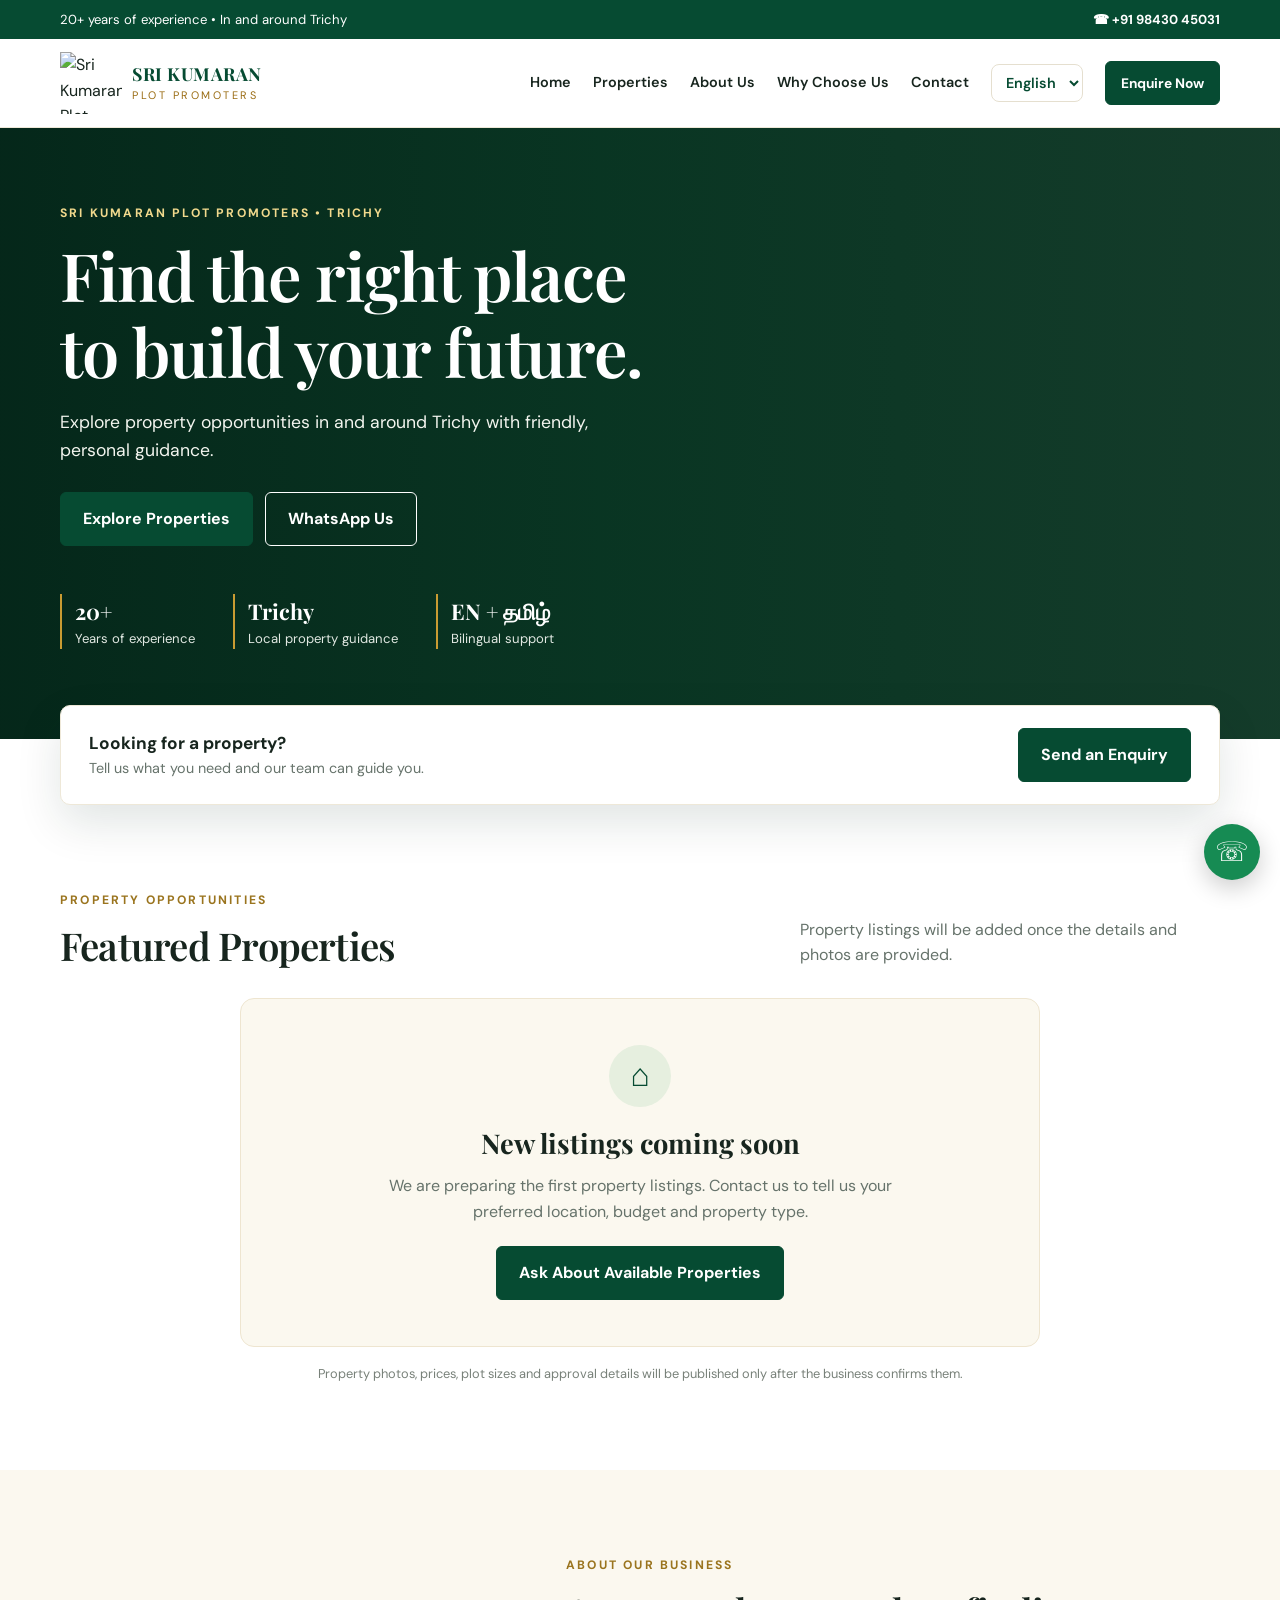
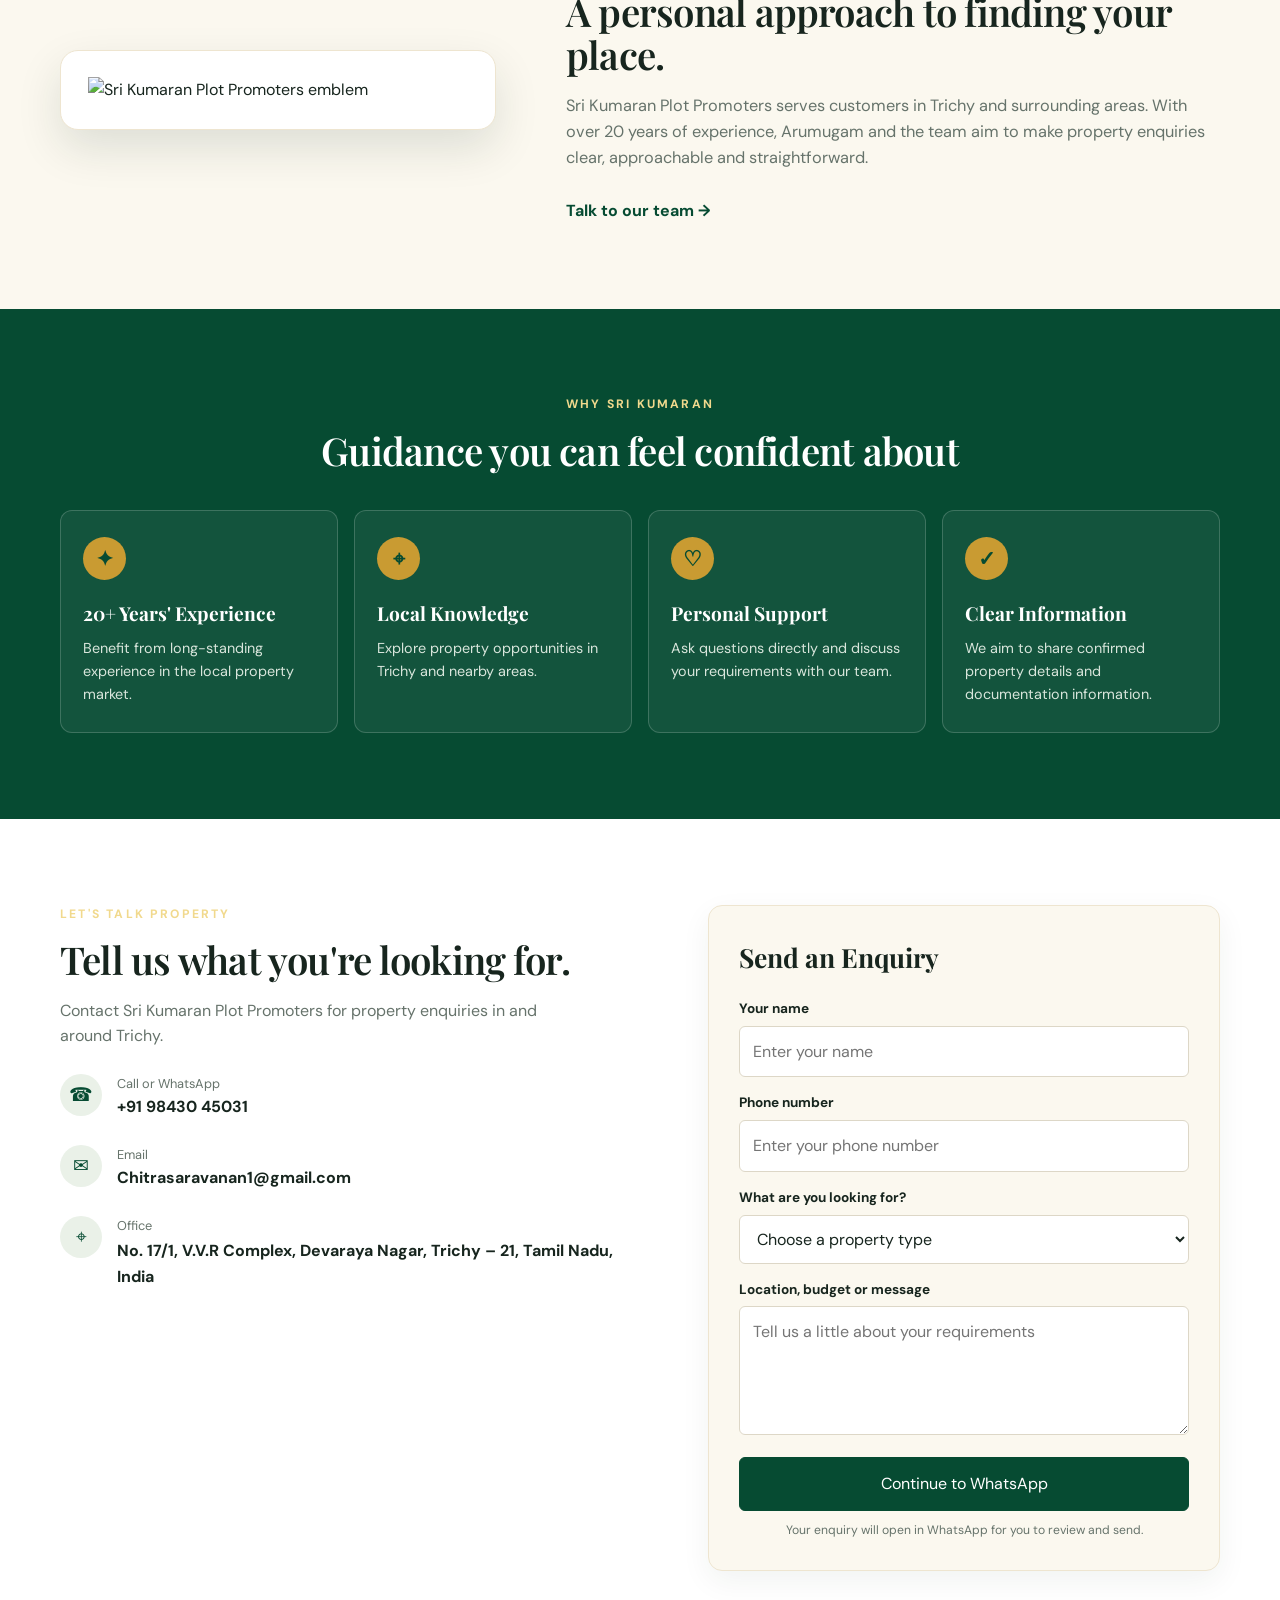
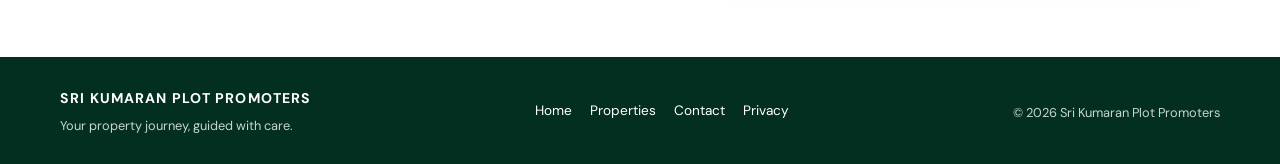
==== index.html @ d19f9d78 "Add files via upload" ====
<!doctype html>
<html lang="en">
<head>
  <meta charset="utf-8">
  <meta name="viewport" content="width=device-width, initial-scale=1">
  <meta name="theme-color" content="#064b32">
  <meta name="description" content="Sri Kumaran Plot Promoters — property and plot enquiries in and around Trichy, Tamil Nadu.">
  <title>Sri Kumaran Plot Promoters | Trichy</title>
  <link rel="stylesheet" href="styles.css">
</head>
<body>
  <div class="topbar">
    <div class="container topbar-inner">
      <span data-en="20+ years of experience • In and around Trichy" data-ta="20+ ஆண்டுகள் அனுபவம் • திருச்சி மற்றும் சுற்றுப்புறங்களில்">20+ years of experience • In and around Trichy</span>
      <a href="tel:+919843045031">☎ <span>+91 98430 45031</span></a>
    </div>
  </div>
  <header class="site-header">
    <div class="container nav-wrap">
      <a class="brand" href="#home" aria-label="Sri Kumaran Plot Promoters home">
        <img src="assets/logo.png" alt="Sri Kumaran Plot Promoters logo">
        <span class="brand-copy"><strong>SRI KUMARAN</strong><small data-en="PLOT PROMOTERS" data-ta="மனைப் பிரிவுகள்">PLOT PROMOTERS</small></span>
      </a>
      <button class="menu-toggle" aria-label="Open menu" aria-expanded="false">☰</button>
      <nav class="nav-links" aria-label="Main navigation">
        <a href="#home" data-en="Home" data-ta="முகப்பு">Home</a>
        <a href="#properties" data-en="Properties" data-ta="சொத்துகள்">Properties</a>
        <a href="#about" data-en="About Us" data-ta="எங்களைப் பற்றி">About Us</a>
        <a href="#why-us" data-en="Why Choose Us" data-ta="எங்களை ஏன் தேர்வு செய்ய வேண்டும்">Why Choose Us</a>
        <a href="#contact" data-en="Contact" data-ta="தொடர்பு">Contact</a>
        <label class="language-picker"><span class="sr-only">Language</span>
          <select id="languageSelect" aria-label="Choose language">
            <option value="en">English</option>
            <option value="ta">தமிழ்</option>
          </select>
        </label>
        <a class="btn btn-small" href="#contact" data-en="Enquire Now" data-ta="விசாரிக்க">Enquire Now</a>
      </nav>
    </div>
  </header>

  <main>
    <section class="hero" id="home">
      <div class="hero-overlay"></div>
      <div class="container hero-content">
        <p class="eyebrow" data-en="SRI KUMARAN PLOT PROMOTERS • TRICHY" data-ta="ஸ்ரீ குமரன் பிளாட் புரமோட்டர்ஸ் • திருச்சி">SRI KUMARAN PLOT PROMOTERS • TRICHY</p>
        <h1 data-en="Find the right place<br>to build your future." data-ta="உங்கள் எதிர்காலத்தை<br>உருவாக்க சரியான இடத்தைத் தேர்ந்தெடுங்கள்.">Find the right place<br>to build your future.</h1>
        <p class="hero-text" data-en="Explore property opportunities in and around Trichy with friendly, personal guidance." data-ta="திருச்சி மற்றும் சுற்றுப்புறங்களில் உள்ள சொத்து வாய்ப்புகளை அன்பான வழிகாட்டுதலுடன் அறிந்துகொள்ளுங்கள்.">Explore property opportunities in and around Trichy with friendly, personal guidance.</p>
        <div class="hero-actions">
          <a class="btn" href="#properties" data-en="Explore Properties" data-ta="சொத்துகளைப் பாருங்கள்">Explore Properties</a>
          <a class="btn btn-outline" href="https://wa.me/919843045031?text=Hello%20Sri%20Kumaran%20Plot%20Promoters%2C%20I%20would%20like%20to%20enquire%20about%20properties." target="_blank" rel="noopener" data-en="WhatsApp Us" data-ta="வாட்ஸ்அப்பில் தொடர்புகொள்ள">WhatsApp Us</a>
        </div>
        <div class="hero-proof">
          <div><strong>20+</strong><span data-en="Years of experience" data-ta="ஆண்டுகள் அனுபவம்">Years of experience</span></div>
          <div><strong>Trichy</strong><span data-en="Local property guidance" data-ta="உள்ளூர் சொத்து வழிகாட்டுதல்">Local property guidance</span></div>
          <div><strong>EN + தமிழ்</strong><span data-en="Bilingual support" data-ta="இருமொழி வசதி">Bilingual support</span></div>
        </div>
      </div>
    </section>

    <section class="search-strip" aria-label="Property enquiry">
      <div class="container search-box">
        <div><span class="field-label" data-en="Looking for a property?" data-ta="சொத்து தேடுகிறீர்களா?">Looking for a property?</span><span class="field-sub" data-en="Tell us what you need and our team can guide you." data-ta="உங்களுக்குத் தேவையான விவரங்களைச் சொல்லுங்கள்; வழிகாட்டுகிறோம்.">Tell us what you need and our team can guide you.</span></div>
        <a class="btn" href="#contact" data-en="Send an Enquiry" data-ta="விசாரணை அனுப்புங்கள்">Send an Enquiry</a>
      </div>
    </section>

    <section class="section" id="properties">
      <div class="container">
        <div class="section-heading">
          <div><p class="eyebrow green" data-en="PROPERTY OPPORTUNITIES" data-ta="சொத்து வாய்ப்புகள்">PROPERTY OPPORTUNITIES</p>
          <h2 data-en="Featured Properties" data-ta="முக்கிய சொத்துகள்">Featured Properties</h2></div>
          <p data-en="Property listings will be added once the details and photos are provided." data-ta="சொத்து விவரங்கள் மற்றும் புகைப்படங்கள் கிடைத்ததும் பட்டியல்கள் சேர்க்கப்படும்.">Property listings will be added once the details and photos are provided.</p>
        </div>
        <div class="empty-listing">
          <div class="empty-icon">⌂</div>
          <h3 data-en="New listings coming soon" data-ta="புதிய சொத்து விவரங்கள் விரைவில்">New listings coming soon</h3>
          <p data-en="We are preparing the first property listings. Contact us to tell us your preferred location, budget and property type." data-ta="முதல் சொத்து பட்டியல்கள் தயாராகின்றன. விரும்பும் இடம், பட்ஜெட் மற்றும் சொத்து வகையைத் தெரிவிக்க எங்களைத் தொடர்புகொள்ளுங்கள்.">We are preparing the first property listings. Contact us to tell us your preferred location, budget and property type.</p>
          <a class="btn" href="https://wa.me/919843045031?text=Hello%2C%20I%20would%20like%20to%20know%20about%20available%20properties%20in%20and%20around%20Trichy." target="_blank" rel="noopener" data-en="Ask About Available Properties" data-ta="கிடைக்கும் சொத்துகள் பற்றி கேளுங்கள்">Ask About Available Properties</a>
        </div>
        <p class="note" data-en="Property photos, prices, plot sizes and approval details will be published only after the business confirms them." data-ta="சொத்து புகைப்படங்கள், விலைகள், மனை அளவுகள் மற்றும் அங்கீகார விவரங்கள் உறுதிப்படுத்தப்பட்ட பிறகே வெளியிடப்படும்.">Property photos, prices, plot sizes and approval details will be published only after the business confirms them.</p>
      </div>
    </section>

    <section class="about-section section" id="about">
      <div class="container about-grid">
        <div class="about-logo"><img src="assets/logo.png" alt="Sri Kumaran Plot Promoters emblem"></div>
        <div class="about-copy">
          <p class="eyebrow green" data-en="ABOUT OUR BUSINESS" data-ta="எங்கள் நிறுவனம் பற்றி">ABOUT OUR BUSINESS</p>
          <h2 data-en="A personal approach to finding your place." data-ta="உங்களுக்கான இடத்தைத் தேர்ந்தெடுக்க தனிப்பட்ட வழிகாட்டுதல்.">A personal approach to finding your place.</h2>
          <p data-en="Sri Kumaran Plot Promoters serves customers in Trichy and surrounding areas. With over 20 years of experience, Arumugam and the team aim to make property enquiries clear, approachable and straightforward." data-ta="ஸ்ரீ குமரன் பிளாட் புரமோட்டர்ஸ் திருச்சி மற்றும் சுற்றுப்புறப் பகுதிகளில் வாடிக்கையாளர்களுக்கு சேவை செய்கிறது. 20 ஆண்டுகளுக்கும் மேலான அனுபவத்துடன், அருமுகம் மற்றும் குழுவினர் சொத்து விசாரணைகளை தெளிவாகவும் எளிமையாகவும் மேற்கொள்ள உதவுகின்றனர்.">Sri Kumaran Plot Promoters serves customers in Trichy and surrounding areas. With over 20 years of experience, Arumugam and the team aim to make property enquiries clear, approachable and straightforward.</p>
          <a class="text-link" href="#contact" data-en="Talk to our team →" data-ta="எங்கள் குழுவுடன் பேசுங்கள் →">Talk to our team →</a>
        </div>
      </div>
    </section>

    <section class="section why-section" id="why-us">
      <div class="container">
        <div class="section-heading centered"><div><p class="eyebrow" data-en="WHY SRI KUMARAN" data-ta="ஏன் ஸ்ரீ குமரன்">WHY SRI KUMARAN</p><h2 data-en="Guidance you can feel confident about" data-ta="நம்பிக்கையுடன் முடிவெடுக்க வழிகாட்டுதல்">Guidance you can feel confident about</h2></div></div>
        <div class="feature-grid">
          <article class="feature-card"><span class="feature-icon">✦</span><h3 data-en="20+ Years' Experience" data-ta="20+ ஆண்டுகள் அனுபவம்">20+ Years' Experience</h3><p data-en="Benefit from long-standing experience in the local property market." data-ta="உள்ளூர் சொத்து சந்தையில் நீண்டகால அனுபவத்தின் பயனைப் பெறுங்கள்.">Benefit from long-standing experience in the local property market.</p></article>
          <article class="feature-card"><span class="feature-icon">⌖</span><h3 data-en="Local Knowledge" data-ta="உள்ளூர் அறிவு">Local Knowledge</h3><p data-en="Explore property opportunities in Trichy and nearby areas." data-ta="திருச்சி மற்றும் அருகிலுள்ள பகுதிகளில் சொத்து வாய்ப்புகளை அறியுங்கள்.">Explore property opportunities in Trichy and nearby areas.</p></article>
          <article class="feature-card"><span class="feature-icon">♡</span><h3 data-en="Personal Support" data-ta="தனிப்பட்ட உதவி">Personal Support</h3><p data-en="Ask questions directly and discuss your requirements with our team." data-ta="உங்கள் தேவைகளை எங்கள் குழுவுடன் நேரடியாகப் பகிர்ந்து கொள்ளுங்கள்.">Ask questions directly and discuss your requirements with our team.</p></article>
          <article class="feature-card"><span class="feature-icon">✓</span><h3 data-en="Clear Information" data-ta="தெளிவான தகவல்கள்">Clear Information</h3><p data-en="We aim to share confirmed property details and documentation information." data-ta="உறுதிப்படுத்தப்பட்ட சொத்து மற்றும் ஆவண விவரங்களை வழங்குவதே எங்கள் நோக்கம்.">We aim to share confirmed property details and documentation information.</p></article>
        </div>
      </div>
    </section>

    <section class="contact-section section" id="contact">
      <div class="container contact-grid">
        <div>
          <p class="eyebrow" data-en="LET'S TALK PROPERTY" data-ta="சொத்து பற்றி பேசுவோம்">LET'S TALK PROPERTY</p>
          <h2 data-en="Tell us what you're looking for." data-ta="உங்களுக்கு என்ன தேவை என்பதைச் சொல்லுங்கள்.">Tell us what you're looking for.</h2>
          <p data-en="Contact Sri Kumaran Plot Promoters for property enquiries in and around Trichy." data-ta="திருச்சி மற்றும் சுற்றுப்புறங்களில் சொத்து விவரங்களுக்கு ஸ்ரீ குமரன் பிளாட் புரமோட்டர்ஸைத் தொடர்புகொள்ளுங்கள்.">Contact Sri Kumaran Plot Promoters for property enquiries in and around Trichy.</p>
          <div class="contact-detail"><span>☎</span><div><small data-en="Call or WhatsApp" data-ta="அழைக்கவும் அல்லது வாட்ஸ்அப் செய்யவும்">Call or WhatsApp</small><a href="tel:+919843045031">+91 98430 45031</a></div></div>
          <div class="contact-detail"><span>✉</span><div><small data-en="Email" data-ta="மின்னஞ்சல்">Email</small><a href="mailto:Chitrasaravanan1@gmail.com">Chitrasaravanan1@gmail.com</a></div></div>
          <div class="contact-detail"><span>⌖</span><div><small data-en="Office" data-ta="அலுவலகம்">Office</small><p>No. 17/1, V.V.R Complex, Devaraya Nagar, Trichy – 21, Tamil Nadu, India</p></div></div>
        </div>
        <form class="enquiry-form" id="enquiryForm">
          <h3 data-en="Send an Enquiry" data-ta="விசாரணை அனுப்புங்கள்">Send an Enquiry</h3>
          <label><span data-en="Your name" data-ta="உங்கள் பெயர்">Your name</span><input name="name" required autocomplete="name" placeholder="Enter your name"></label>
          <label><span data-en="Phone number" data-ta="தொலைபேசி எண்">Phone number</span><input name="phone" required autocomplete="tel" inputmode="tel" placeholder="Enter your phone number"></label>
          <label><span data-en="What are you looking for?" data-ta="எந்த வகை சொத்து தேவை?">What are you looking for?</span><select name="propertyType" required><option value="" data-en="Choose a property type" data-ta="சொத்து வகையைத் தேர்ந்தெடுக்கவும்">Choose a property type</option><option>Residential plot / வீட்டு மனை</option><option>House or villa / வீடு</option><option>Apartment / அடுக்குமாடி குடியிருப்பு</option><option>Agricultural land / விவசாய நிலம்</option><option>Commercial property / வணிகச் சொத்து</option><option>Other / மற்றவை</option></select></label>
          <label><span data-en="Location, budget or message" data-ta="இடம், பட்ஜெட் அல்லது செய்தி">Location, budget or message</span><textarea name="message" rows="4" placeholder="Tell us a little about your requirements"></textarea></label>
          <button class="btn form-submit" type="submit" data-en="Continue to WhatsApp" data-ta="வாட்ஸ்அப்பில் தொடரவும்">Continue to WhatsApp</button>
          <p class="form-note" data-en="Your enquiry will open in WhatsApp for you to review and send." data-ta="உங்கள் விசாரணை வாட்ஸ்அப்பில் திறக்கும்; சரிபார்த்து அனுப்பலாம்.">Your enquiry will open in WhatsApp for you to review and send.</p>
        </form>
      </div>
    </section>
  </main>

  <footer class="site-footer">
    <div class="container footer-inner">
      <div><strong>SRI KUMARAN PLOT PROMOTERS</strong><p data-en="Your property journey, guided with care." data-ta="அக்கறையுடன் உங்கள் சொத்து பயணத்திற்கு வழிகாட்டுகிறோம்.">Your property journey, guided with care.</p></div>
      <div class="footer-links"><a href="#home" data-en="Home" data-ta="முகப்பு">Home</a><a href="#properties" data-en="Properties" data-ta="சொத்துகள்">Properties</a><a href="#contact" data-en="Contact" data-ta="தொடர்பு">Contact</a><a href="privacy.html" data-en="Privacy" data-ta="தனியுரிமை">Privacy</a></div>
      <small>© <span id="year"></span> Sri Kumaran Plot Promoters</small>
    </div>
  </footer>
  <a class="floating-whatsapp" href="https://wa.me/919843045031" target="_blank" rel="noopener" aria-label="Chat with Sri Kumaran Plot Promoters on WhatsApp">☏</a>
  <script src="script.js"></script>
</body>
</html>
---- styles.css ----
@import url('https://fonts.googleapis.com/css2?family=DM+Sans:wght@400;500;600;700&family=Playfair+Display:wght@500;600;700&display=swap');
:root{--green:#064b32;--green2:#0b6343;--gold:#c99b32;--gold-light:#f1d98d;--cream:#fbf8ef;--ink:#17251e;--muted:#66736b;--white:#fff;--shadow:0 18px 45px rgba(9,45,30,.12)}
*{box-sizing:border-box}html{scroll-behavior:smooth;scroll-padding-top:90px}body{margin:0;font-family:'DM Sans',Arial,sans-serif;color:var(--ink);background:#fff;line-height:1.6}a{color:inherit;text-decoration:none}.container{width:min(1160px,calc(100% - 40px));margin-inline:auto}.topbar{background:var(--green);color:#fff;font-size:.82rem}.topbar-inner{display:flex;justify-content:space-between;gap:16px;padding:9px 0}.topbar a{font-weight:700}.site-header{position:sticky;top:0;z-index:10;background:rgba(255,255,255,.97);border-bottom:1px solid #eee8d8;backdrop-filter:blur(12px)}.nav-wrap{display:flex;align-items:center;justify-content:space-between;gap:22px;min-height:88px}.brand{display:flex;align-items:center;gap:10px;min-width:230px}.brand img{width:62px;height:62px;object-fit:contain}.brand-copy{display:flex;flex-direction:column;line-height:1.1}.brand-copy strong{font-family:'Playfair Display',serif;font-size:1.12rem;letter-spacing:.03em;color:var(--green)}.brand-copy small{font-size:.68rem;letter-spacing:.23em;color:#9a6c13;margin-top:6px}.nav-links{display:flex;align-items:center;gap:22px;font-size:.9rem;font-weight:600}.nav-links>a:not(.btn):hover,.footer-links a:hover{color:var(--gold)}.language-picker select{border:1px solid #e5dfcf;background:#fff;padding:8px 10px;border-radius:8px;color:var(--green);font:inherit}.btn{display:inline-flex;align-items:center;justify-content:center;background:var(--green);color:#fff!important;border:1px solid var(--green);padding:13px 22px;border-radius:6px;font-weight:700;transition:.2s;cursor:pointer}.btn:hover{background:var(--green2);transform:translateY(-1px)}.btn-small{padding:10px 15px;font-size:.86rem}.btn-outline{background:transparent;border-color:#fff;color:#fff!important}.btn-outline:hover{background:#fff;color:var(--green)!important}.menu-toggle{display:none;border:0;background:none;font-size:1.7rem;color:var(--green)}.hero{position:relative;isolation:isolate;min-height:590px;display:flex;align-items:center;color:#fff;background:#183e2d url('https://images.unsplash.com/photo-1500382017468-9049fed747ef?auto=format&fit=crop&w=2000&q=85') center/cover no-repeat}.hero-overlay{position:absolute;inset:0;z-index:-1;background:linear-gradient(90deg,rgba(3,37,24,.91) 0%,rgba(4,50,31,.75) 47%,rgba(4,50,31,.18) 100%)}.hero-content{padding:76px 0 90px}.eyebrow{font-size:.76rem;letter-spacing:.18em;font-weight:700;color:var(--gold-light);margin:0 0 14px}.eyebrow.green{color:#9a741e}.hero h1,.section h2{font-family:'Playfair Display',Georgia,serif;font-weight:600;line-height:1.13;letter-spacing:-.02em}.hero h1{font-size:clamp(2.6rem,5.2vw,4.7rem);max-width:700px;margin:0 0 20px}.hero-text{font-size:1.1rem;max-width:590px;color:#f3f5ef}.hero-actions{display:flex;gap:12px;flex-wrap:wrap;margin-top:28px}.hero-proof{display:flex;gap:38px;margin-top:48px;flex-wrap:wrap}.hero-proof div{display:flex;flex-direction:column;border-left:2px solid var(--gold);padding-left:13px}.hero-proof strong{font-family:'Playfair Display',serif;font-size:1.35rem}.hero-proof span{font-size:.82rem;color:#e2e9e3}.search-strip{position:relative;margin-top:-34px;z-index:2}.search-box{display:flex;align-items:center;justify-content:space-between;gap:20px;background:#fff;border-radius:10px;padding:22px 28px;box-shadow:var(--shadow);border:1px solid #eee8d8}.field-label,.field-sub{display:block}.field-label{font-weight:700;font-size:1.08rem}.field-sub{color:var(--muted);font-size:.9rem}.section{padding:86px 0}.section-heading{display:flex;justify-content:space-between;align-items:end;gap:28px;margin-bottom:30px}.section-heading h2,.section h2{font-size:clamp(2rem,3vw,3rem);margin:0}.section-heading>p{max-width:420px;color:var(--muted);margin:0}.empty-listing{background:var(--cream);border:1px solid #eee5d0;border-radius:14px;padding:46px 24px;text-align:center;max-width:800px;margin:0 auto}.empty-icon{display:grid;place-items:center;margin:0 auto 15px;width:62px;height:62px;border-radius:50%;background:#e6efdf;color:var(--green);font-size:2rem}.empty-listing h3{font-family:'Playfair Display',serif;font-size:1.7rem;margin:0 0 8px}.empty-listing p{max-width:570px;color:var(--muted);margin:0 auto 22px}.note{font-size:.8rem;color:#788179;text-align:center;margin:17px 0 0}.about-section{background:var(--cream)}.about-grid{display:grid;grid-template-columns:.8fr 1.2fr;align-items:center;gap:70px}.about-logo{display:grid;place-items:center;background:#fff;border:1px solid #eee5d0;border-radius:18px;padding:26px;box-shadow:var(--shadow)}.about-logo img{width:min(100%,380px);height:auto;object-fit:contain}.about-copy p:not(.eyebrow){color:var(--muted);font-size:1.02rem}.text-link{display:inline-block;color:var(--green);font-weight:700;margin-top:10px}.why-section{background:var(--green);color:#fff}.centered{justify-content:center;text-align:center}.centered .eyebrow{color:var(--gold-light)}.feature-grid{display:grid;grid-template-columns:repeat(4,1fr);gap:16px;margin-top:38px}.feature-card{border:1px solid rgba(255,255,255,.18);background:rgba(255,255,255,.055);border-radius:12px;padding:26px 22px}.feature-icon{display:grid;place-items:center;width:43px;height:43px;border-radius:50%;background:var(--gold);color:var(--green);font-size:1.3rem;font-weight:700}.feature-card h3{font-family:'Playfair Display',serif;font-size:1.2rem;margin:18px 0 8px}.feature-card p{font-size:.9rem;color:#d9e6dc;margin:0}.contact-section{background:#fff}.contact-grid{display:grid;grid-template-columns:1fr .9fr;gap:80px;align-items:start}.contact-grid>div>p:not(.eyebrow){color:var(--muted);max-width:520px}.contact-detail{display:flex;gap:15px;margin-top:25px;align-items:flex-start}.contact-detail>span{display:grid;place-items:center;width:42px;height:42px;border-radius:50%;background:#eaf1e8;color:var(--green);font-size:1.2rem;flex-shrink:0}.contact-detail small{display:block;color:var(--muted);font-size:.8rem}.contact-detail a,.contact-detail p{font-weight:700;margin:2px 0 0;overflow-wrap:anywhere}.enquiry-form{background:var(--cream);padding:30px;border:1px solid #eee5d0;border-radius:14px;box-shadow:0 10px 30px rgba(9,45,30,.06)}.enquiry-form h3{font-family:'Playfair Display',serif;font-size:1.65rem;margin:0 0 20px}.enquiry-form label{display:block;margin:0 0 15px}.enquiry-form label span{display:block;font-size:.85rem;font-weight:700;margin-bottom:6px}.enquiry-form input,.enquiry-form select,.enquiry-form textarea{width:100%;font:inherit;padding:12px 13px;border:1px solid #ddd7c7;border-radius:6px;background:#fff;color:var(--ink)}.enquiry-form input:focus,.enquiry-form select:focus,.enquiry-form textarea:focus{outline:2px solid #b4cdbb;border-color:var(--green)}.enquiry-form textarea{resize:vertical}.form-submit{width:100%;font:inherit}.form-note{font-size:.76rem;color:var(--muted);margin:10px 0 0;text-align:center}.site-footer{background:#032f20;color:#fff;padding:28px 0}.footer-inner{display:flex;justify-content:space-between;align-items:center;gap:22px;flex-wrap:wrap}.footer-inner strong{font-size:.88rem;letter-spacing:.08em}.footer-inner p,.footer-inner small{color:#c7d7cd;font-size:.8rem;margin:5px 0 0}.footer-links{display:flex;gap:18px;font-size:.85rem}.floating-whatsapp{position:fixed;right:20px;bottom:20px;width:56px;height:56px;border-radius:50%;display:grid;place-items:center;background:#168b53;color:#fff;font-size:1.7rem;box-shadow:0 8px 24px #0003;z-index:8}.sr-only{position:absolute;width:1px;height:1px;padding:0;margin:-1px;overflow:hidden;clip:rect(0,0,0,0);white-space:nowrap;border:0}
@media(max-width:1000px){.nav-links{gap:12px}.brand{min-width:190px}.brand img{width:54px;height:54px}.brand-copy strong{font-size:.98rem}.feature-grid{grid-template-columns:repeat(2,1fr)}.contact-grid{gap:40px}}
@media(max-width:780px){.topbar-inner{font-size:.75rem}.nav-wrap{min-height:74px}.menu-toggle{display:block}.nav-links{display:none;position:absolute;top:100%;left:0;right:0;background:#fff;padding:18px 22px 24px;border-bottom:1px solid #eee8d8;box-shadow:var(--shadow);flex-direction:column;align-items:stretch;gap:16px}.nav-links.open{display:flex}.nav-links .btn{text-align:center}.language-picker select{width:100%}.brand img{width:49px;height:49px}.hero{min-height:600px;background-position:58% center}.hero-content{padding:68px 0 82px}.hero-overlay{background:linear-gradient(90deg,rgba(3,37,24,.92),rgba(4,50,31,.68))}.hero-proof{gap:20px}.search-box{align-items:flex-start;flex-direction:column;padding:22px}.section{padding:64px 0}.section-heading{align-items:flex-start;flex-direction:column;gap:12px}.about-grid,.contact-grid{grid-template-columns:1fr;gap:34px}.about-logo img{max-width:260px}.feature-grid{gap:12px}.feature-card{padding:20px 16px}.footer-inner{align-items:flex-start;flex-direction:column}.footer-links{flex-wrap:wrap}}
@media(max-width:480px){.container{width:min(100% - 28px,1160px)}.topbar-inner{align-items:flex-start;flex-direction:column;gap:2px}.brand-copy strong{font-size:.88rem}.brand-copy small{font-size:.57rem}.hero h1{font-size:2.55rem}.hero-text{font-size:1rem}.hero-actions .btn{width:100%}.hero-proof{display:grid;grid-template-columns:1fr 1fr;gap:16px}.hero-proof div:last-child{grid-column:1/-1}.feature-grid{grid-template-columns:1fr}.enquiry-form{padding:22px 18px}.footer-links{gap:12px}}
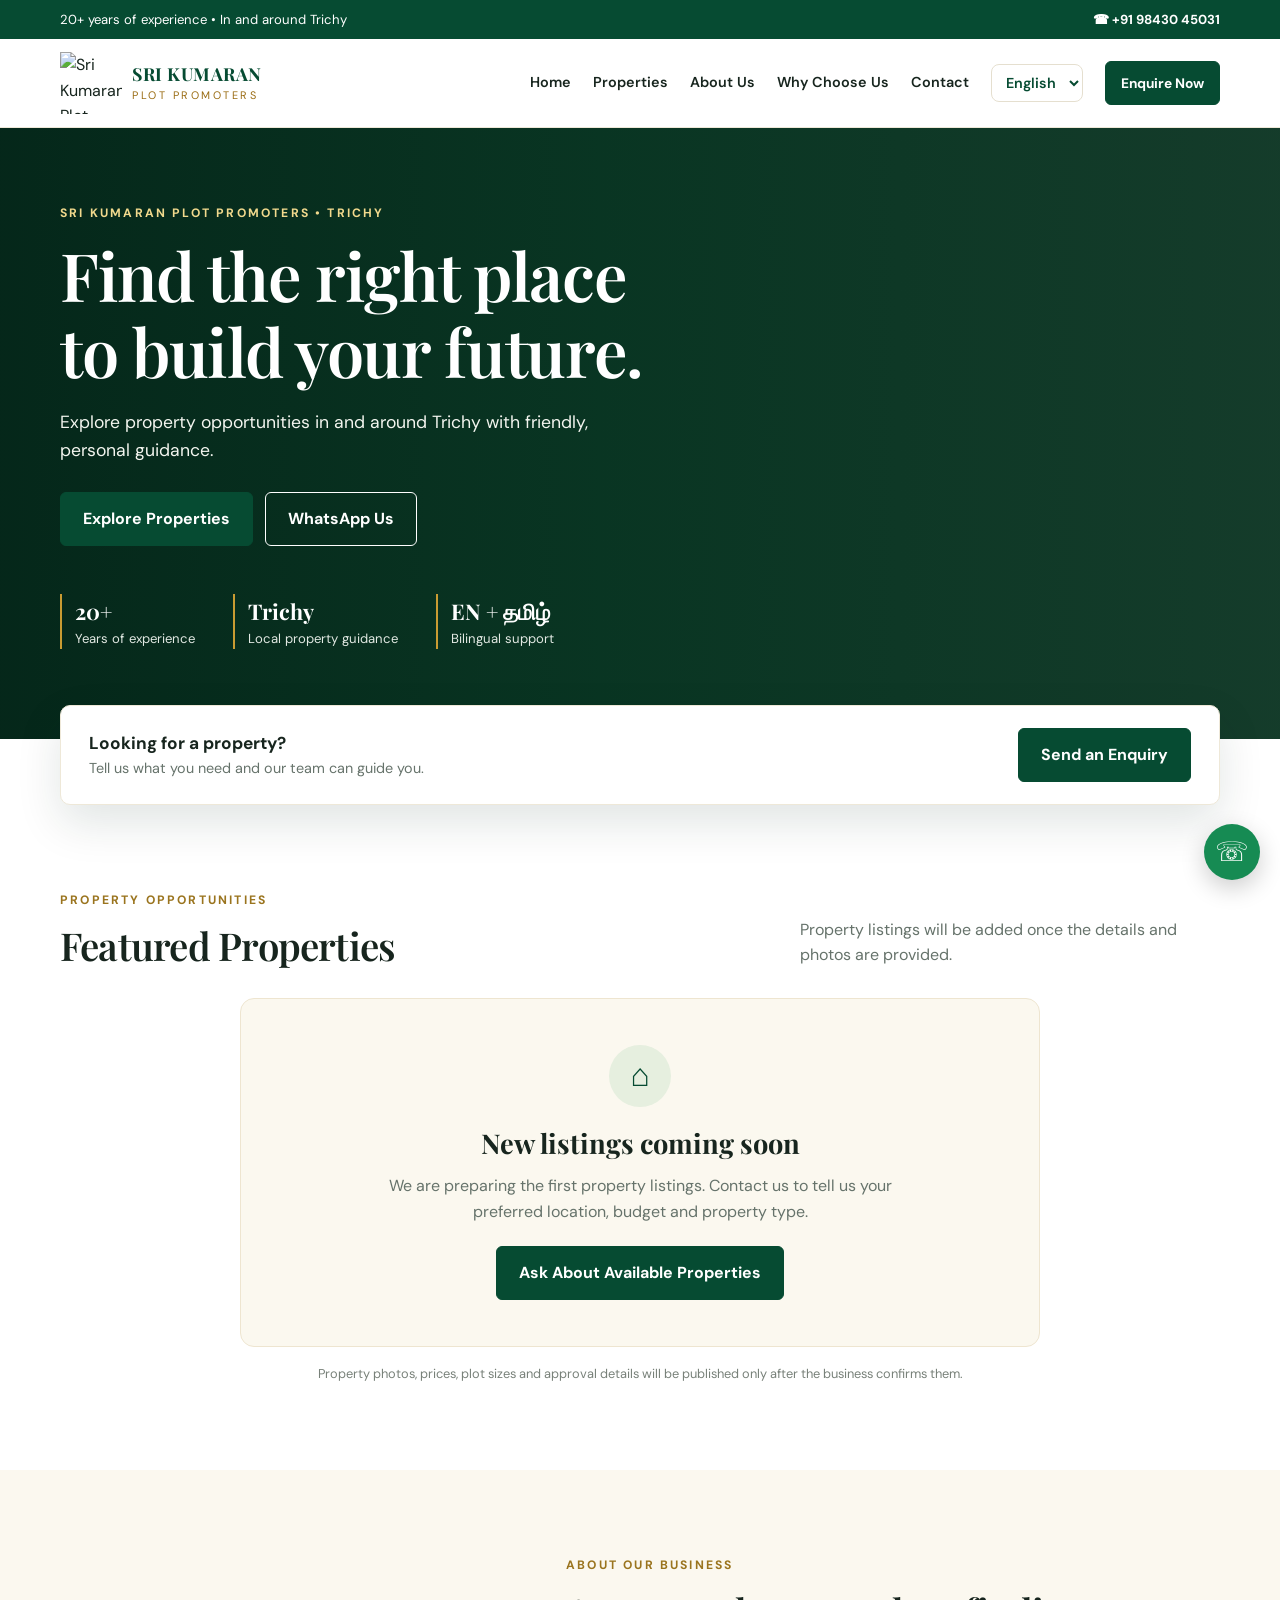
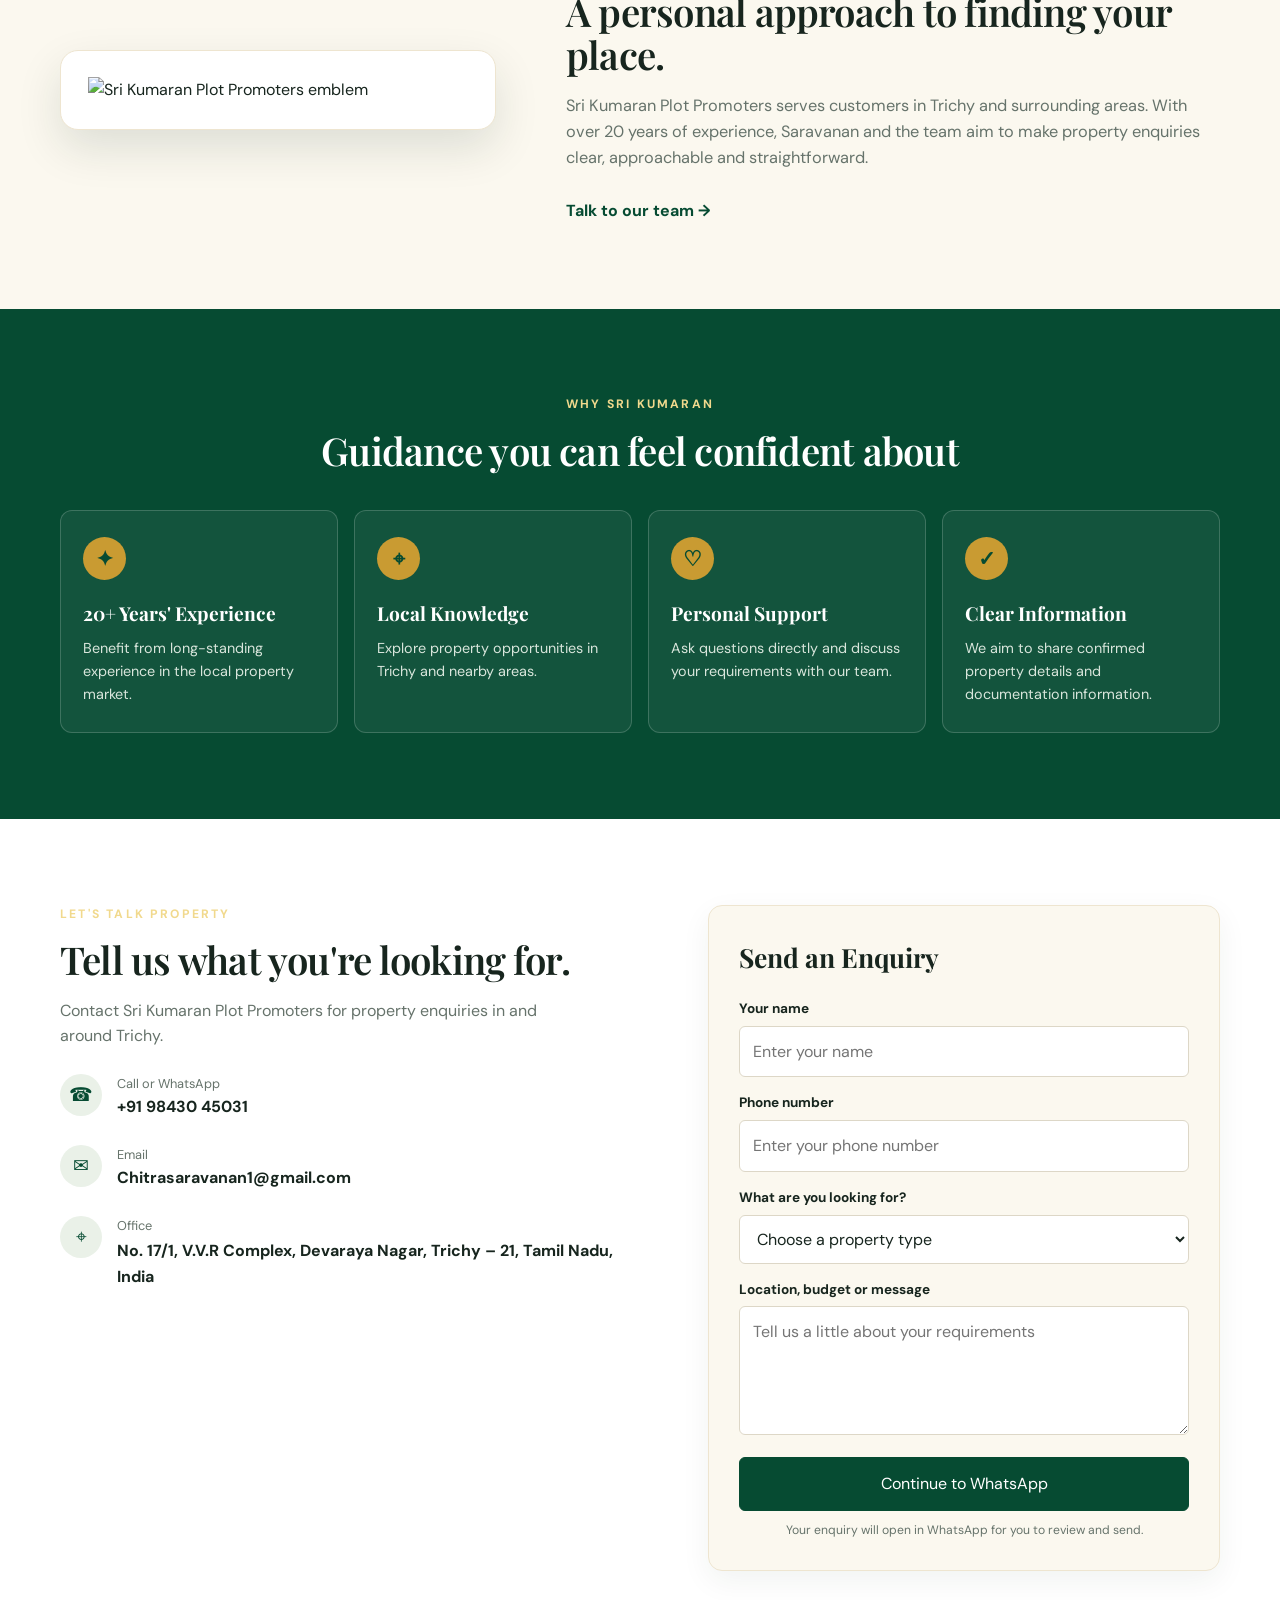
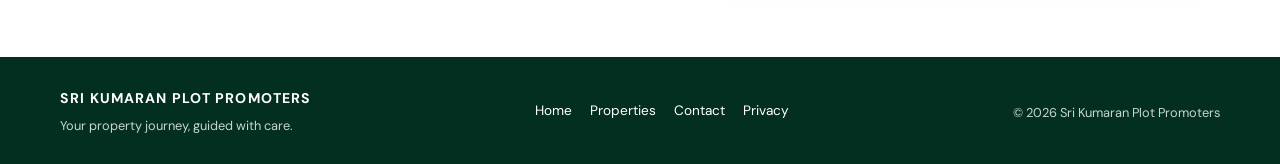
==== commit 58d289b9: "Update index.html Changed few detailts" ====
--- a/index.html
+++ b/index.html
@@ -88,7 +88,7 @@
         <div class="about-copy">
           <p class="eyebrow green" data-en="ABOUT OUR BUSINESS" data-ta="எங்கள் நிறுவனம் பற்றி">ABOUT OUR BUSINESS</p>
           <h2 data-en="A personal approach to finding your place." data-ta="உங்களுக்கான இடத்தைத் தேர்ந்தெடுக்க தனிப்பட்ட வழிகாட்டுதல்.">A personal approach to finding your place.</h2>
-          <p data-en="Sri Kumaran Plot Promoters serves customers in Trichy and surrounding areas. With over 20 years of experience, Arumugam and the team aim to make property enquiries clear, approachable and straightforward." data-ta="ஸ்ரீ குமரன் பிளாட் புரமோட்டர்ஸ் திருச்சி மற்றும் சுற்றுப்புறப் பகுதிகளில் வாடிக்கையாளர்களுக்கு சேவை செய்கிறது. 20 ஆண்டுகளுக்கும் மேலான அனுபவத்துடன், அருமுகம் மற்றும் குழுவினர் சொத்து விசாரணைகளை தெளிவாகவும் எளிமையாகவும் மேற்கொள்ள உதவுகின்றனர்.">Sri Kumaran Plot Promoters serves customers in Trichy and surrounding areas. With over 20 years of experience, Arumugam and the team aim to make property enquiries clear, approachable and straightforward.</p>
+          <p data-en="Sri Kumaran Plot Promoters serves customers in Trichy and surrounding areas. With over 20 years of experience, Saravanan and the team aim to make property enquiries clear, approachable and straightforward." data-ta="ஸ்ரீ குமரன் பிளாட் புரமோட்டர்ஸ் திருச்சி மற்றும் சுற்றுப்புறப் பகுதிகளில் வாடிக்கையாளர்களுக்கு சேவை செய்கிறது. 20 ஆண்டுகளுக்கும் மேலான அனுபவத்துடன், அருமுகம் மற்றும் குழுவினர் சொத்து விசாரணைகளை தெளிவாகவும் எளிமையாகவும் மேற்கொள்ள உதவுகின்றனர்.">Sri Kumaran Plot Promoters serves customers in Trichy and surrounding areas. With over 20 years of experience, Arumugam and the team aim to make property enquiries clear, approachable and straightforward.</p>
           <a class="text-link" href="#contact" data-en="Talk to our team →" data-ta="எங்கள் குழுவுடன் பேசுங்கள் →">Talk to our team →</a>
         </div>
       </div>
@@ -139,4 +139,4 @@
   <a class="floating-whatsapp" href="https://wa.me/919843045031" target="_blank" rel="noopener" aria-label="Chat with Sri Kumaran Plot Promoters on WhatsApp">☏</a>
   <script src="script.js"></script>
 </body>
-</html>+</html>
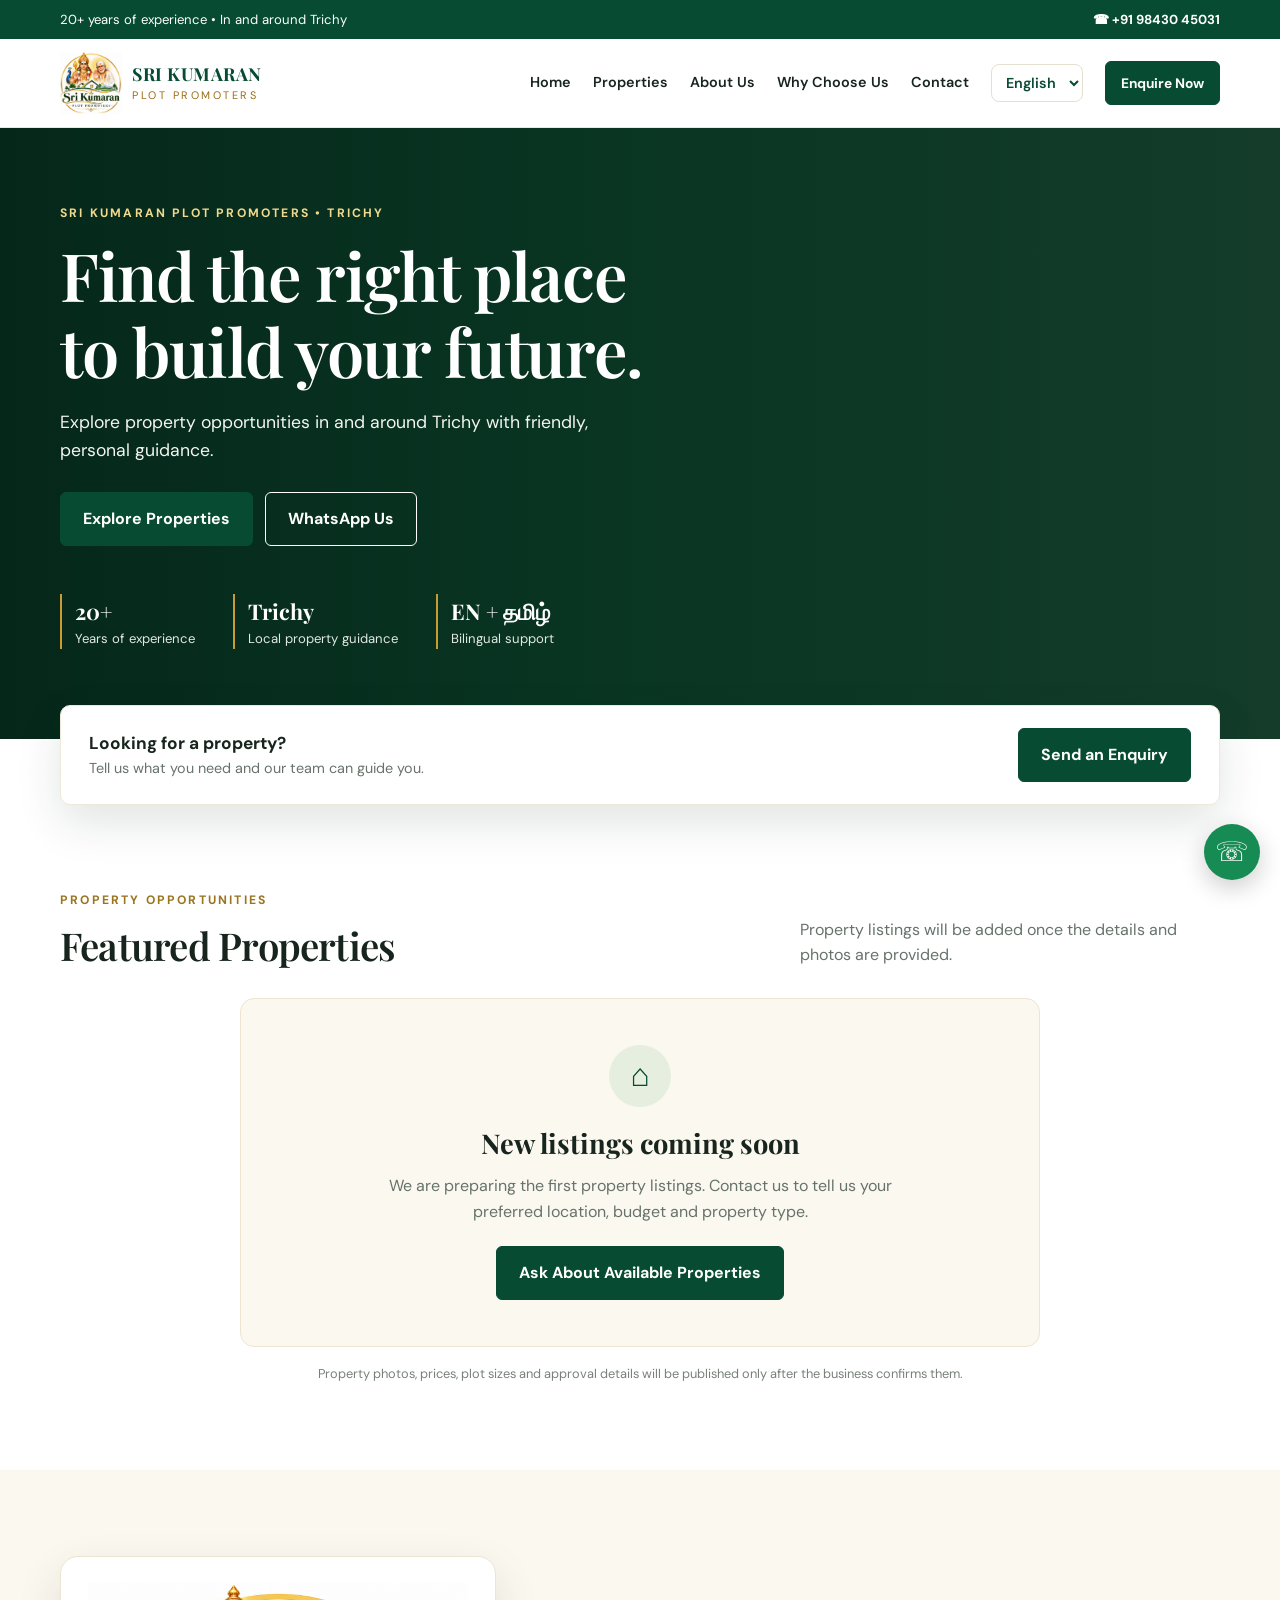
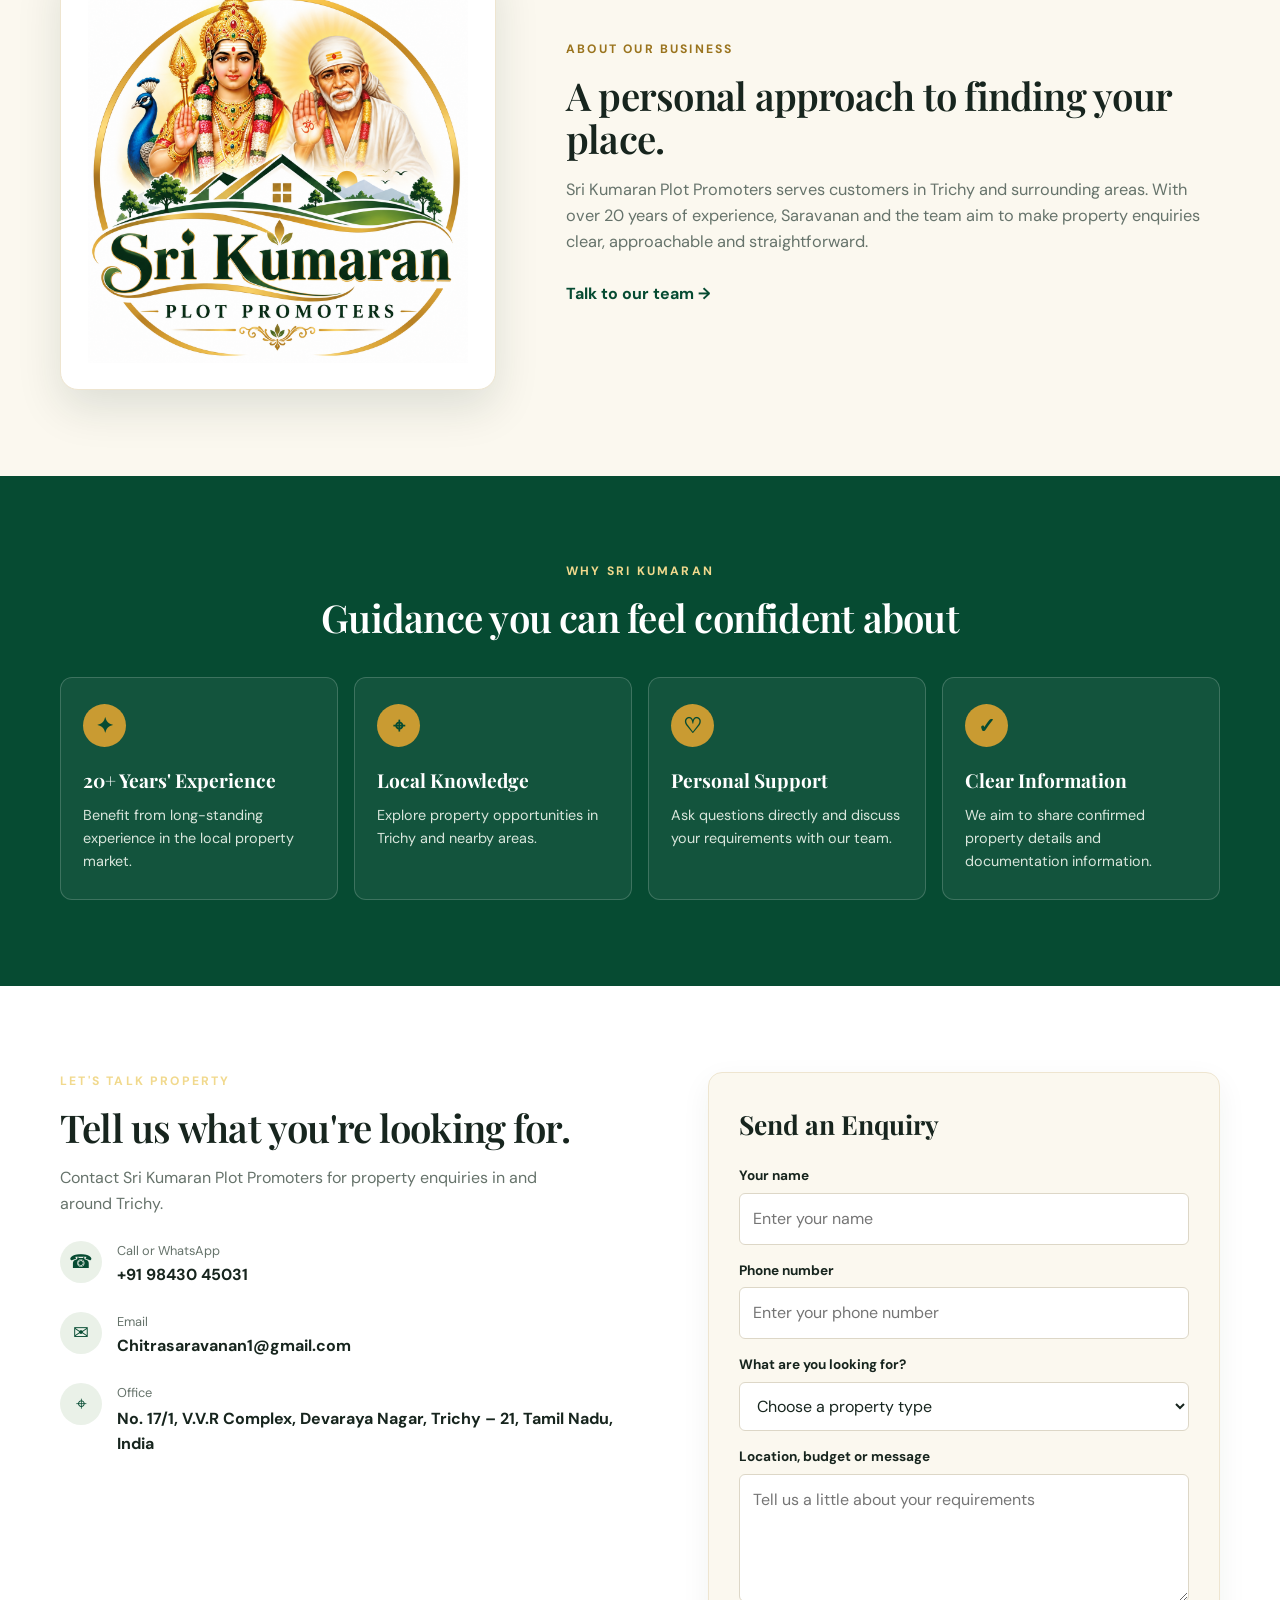
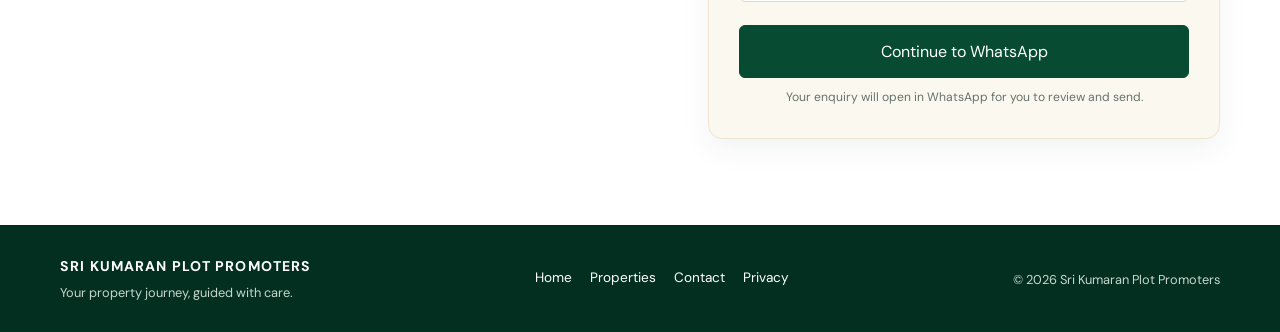
==== commit a40dbc1b: "Update index.html" ====
--- a/index.html
+++ b/index.html
@@ -18,7 +18,7 @@
   <header class="site-header">
     <div class="container nav-wrap">
       <a class="brand" href="#home" aria-label="Sri Kumaran Plot Promoters home">
-        <img src="assets/logo.png" alt="Sri Kumaran Plot Promoters logo">
+       <img src="logo.png" alt="Sri Kumaran Plot Promoters">
         <span class="brand-copy"><strong>SRI KUMARAN</strong><small data-en="PLOT PROMOTERS" data-ta="மனைப் பிரிவுகள்">PLOT PROMOTERS</small></span>
       </a>
       <button class="menu-toggle" aria-label="Open menu" aria-expanded="false">☰</button>
@@ -84,7 +84,9 @@
 
     <section class="about-section section" id="about">
       <div class="container about-grid">
-        <div class="about-logo"><img src="assets/logo.png" alt="Sri Kumaran Plot Promoters emblem"></div>
+<div class="about-logo">
+  <img src="logo.png" alt="Sri Kumaran Plot Promoters emblem">
+</div>
         <div class="about-copy">
           <p class="eyebrow green" data-en="ABOUT OUR BUSINESS" data-ta="எங்கள் நிறுவனம் பற்றி">ABOUT OUR BUSINESS</p>
           <h2 data-en="A personal approach to finding your place." data-ta="உங்களுக்கான இடத்தைத் தேர்ந்தெடுக்க தனிப்பட்ட வழிகாட்டுதல்.">A personal approach to finding your place.</h2>
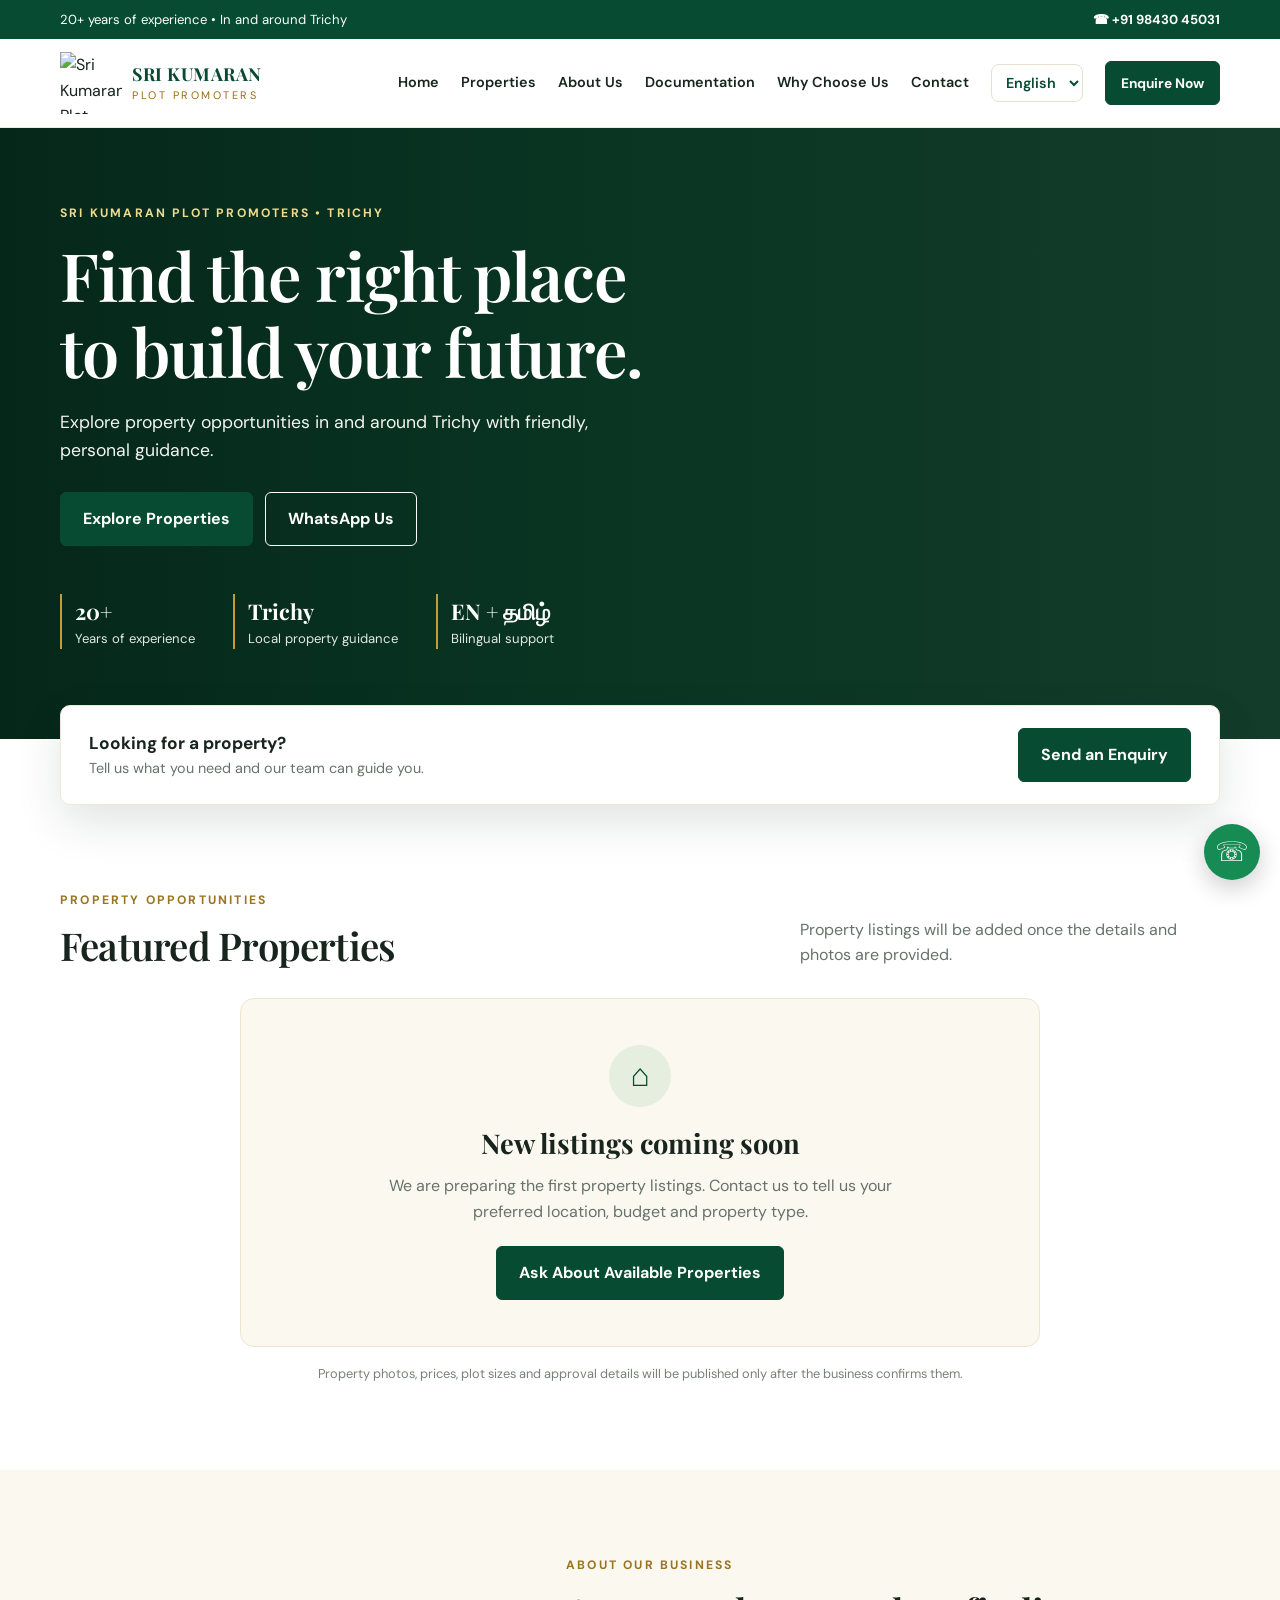
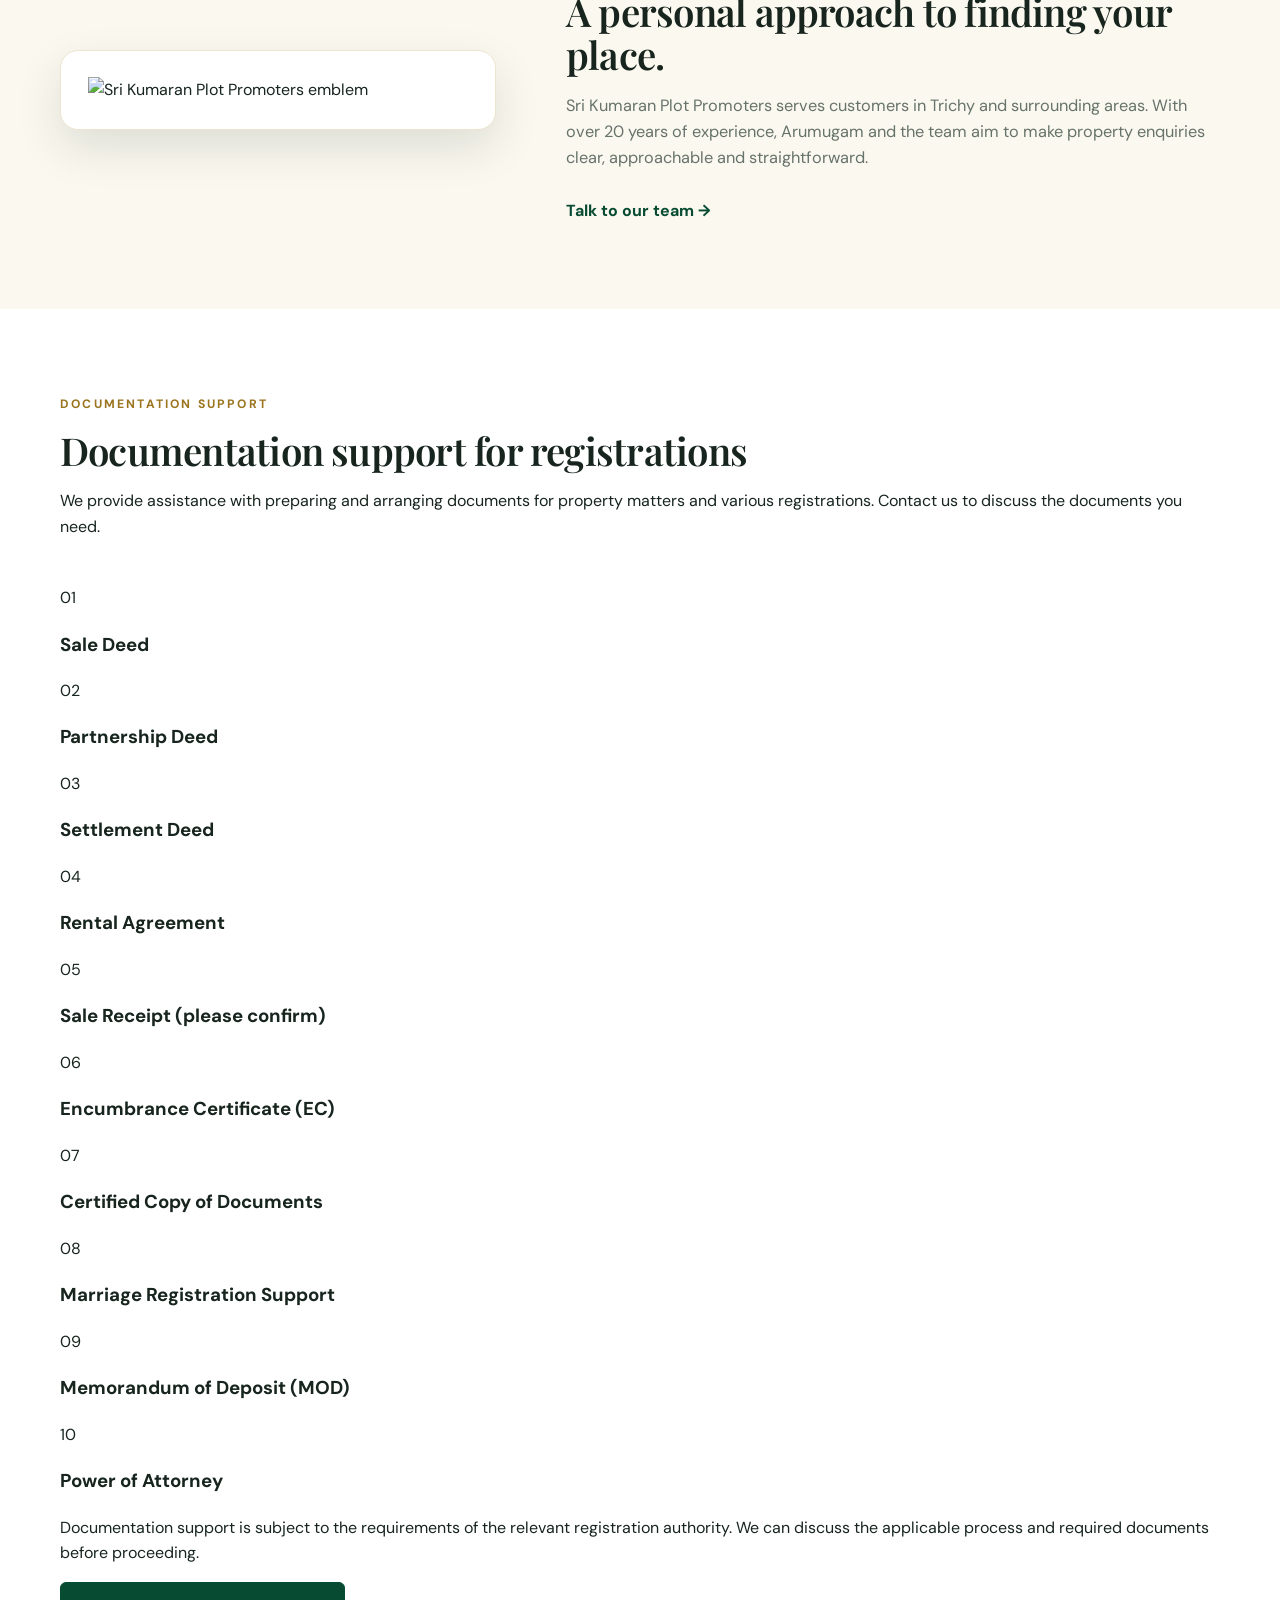
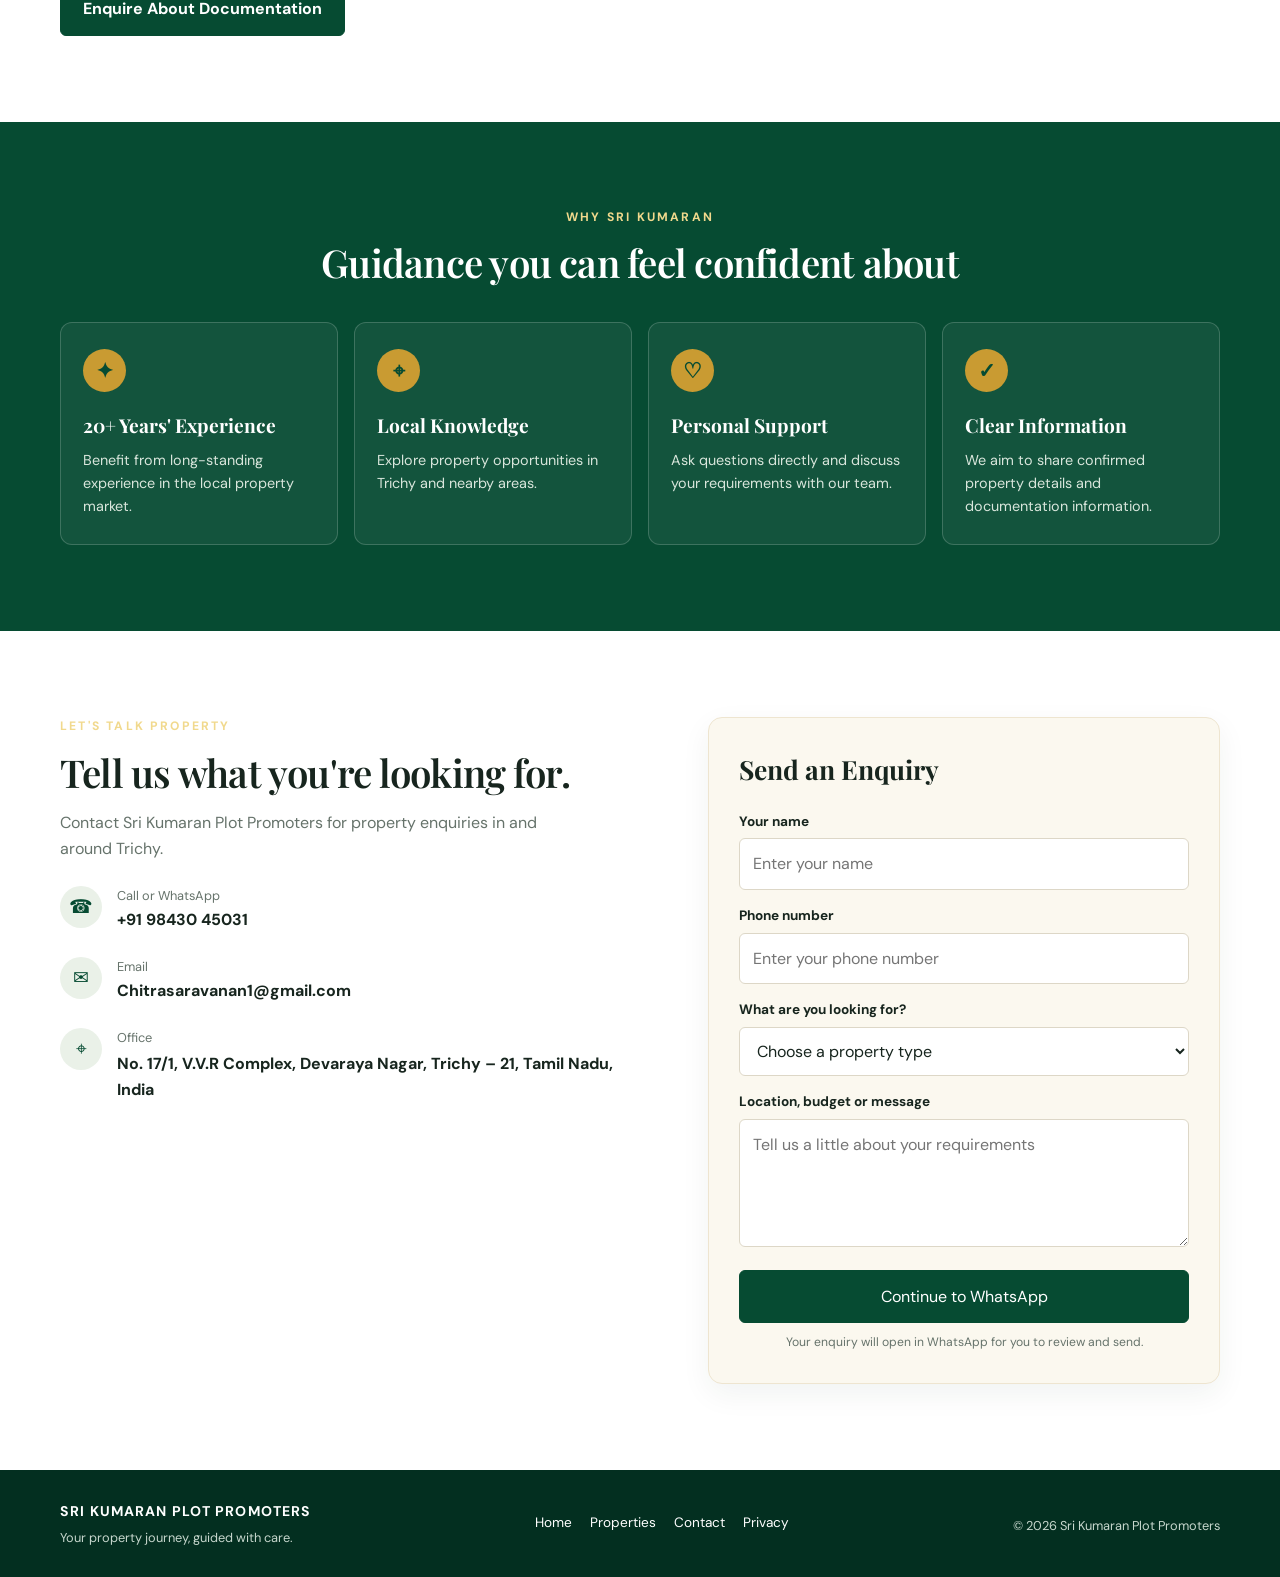
==== commit bca4402a: "Update index.html" ====
--- a/index.html
+++ b/index.html
@@ -18,7 +18,7 @@
   <header class="site-header">
     <div class="container nav-wrap">
       <a class="brand" href="#home" aria-label="Sri Kumaran Plot Promoters home">
-       <img src="logo.png" alt="Sri Kumaran Plot Promoters">
+        <img src="assets/logo.png" alt="Sri Kumaran Plot Promoters logo">
         <span class="brand-copy"><strong>SRI KUMARAN</strong><small data-en="PLOT PROMOTERS" data-ta="மனைப் பிரிவுகள்">PLOT PROMOTERS</small></span>
       </a>
       <button class="menu-toggle" aria-label="Open menu" aria-expanded="false">☰</button>
@@ -26,6 +26,7 @@
         <a href="#home" data-en="Home" data-ta="முகப்பு">Home</a>
         <a href="#properties" data-en="Properties" data-ta="சொத்துகள்">Properties</a>
         <a href="#about" data-en="About Us" data-ta="எங்களைப் பற்றி">About Us</a>
+        <a href="#documentation" data-en="Documentation" data-ta="ஆவணச் சேவைகள்">Documentation</a>
         <a href="#why-us" data-en="Why Choose Us" data-ta="எங்களை ஏன் தேர்வு செய்ய வேண்டும்">Why Choose Us</a>
         <a href="#contact" data-en="Contact" data-ta="தொடர்பு">Contact</a>
         <label class="language-picker"><span class="sr-only">Language</span>
@@ -84,14 +85,41 @@
 
     <section class="about-section section" id="about">
       <div class="container about-grid">
-<div class="about-logo">
-  <img src="logo.png" alt="Sri Kumaran Plot Promoters emblem">
-</div>
+        <div class="about-logo"><img src="assets/logo.png" alt="Sri Kumaran Plot Promoters emblem"></div>
         <div class="about-copy">
           <p class="eyebrow green" data-en="ABOUT OUR BUSINESS" data-ta="எங்கள் நிறுவனம் பற்றி">ABOUT OUR BUSINESS</p>
           <h2 data-en="A personal approach to finding your place." data-ta="உங்களுக்கான இடத்தைத் தேர்ந்தெடுக்க தனிப்பட்ட வழிகாட்டுதல்.">A personal approach to finding your place.</h2>
-          <p data-en="Sri Kumaran Plot Promoters serves customers in Trichy and surrounding areas. With over 20 years of experience, Saravanan and the team aim to make property enquiries clear, approachable and straightforward." data-ta="ஸ்ரீ குமரன் பிளாட் புரமோட்டர்ஸ் திருச்சி மற்றும் சுற்றுப்புறப் பகுதிகளில் வாடிக்கையாளர்களுக்கு சேவை செய்கிறது. 20 ஆண்டுகளுக்கும் மேலான அனுபவத்துடன், அருமுகம் மற்றும் குழுவினர் சொத்து விசாரணைகளை தெளிவாகவும் எளிமையாகவும் மேற்கொள்ள உதவுகின்றனர்.">Sri Kumaran Plot Promoters serves customers in Trichy and surrounding areas. With over 20 years of experience, Arumugam and the team aim to make property enquiries clear, approachable and straightforward.</p>
+          <p data-en="Sri Kumaran Plot Promoters serves customers in Trichy and surrounding areas. With over 20 years of experience, Arumugam and the team aim to make property enquiries clear, approachable and straightforward." data-ta="ஸ்ரீ குமரன் பிளாட் புரமோட்டர்ஸ் திருச்சி மற்றும் சுற்றுப்புறப் பகுதிகளில் வாடிக்கையாளர்களுக்கு சேவை செய்கிறது. 20 ஆண்டுகளுக்கும் மேலான அனுபவத்துடன், அருமுகம் மற்றும் குழுவினர் சொத்து விசாரணைகளை தெளிவாகவும் எளிமையாகவும் மேற்கொள்ள உதவுகின்றனர்.">Sri Kumaran Plot Promoters serves customers in Trichy and surrounding areas. With over 20 years of experience, Arumugam and the team aim to make property enquiries clear, approachable and straightforward.</p>
           <a class="text-link" href="#contact" data-en="Talk to our team →" data-ta="எங்கள் குழுவுடன் பேசுங்கள் →">Talk to our team →</a>
+        </div>
+      </div>
+    </section>
+
+
+    <section class="section documentation-section" id="documentation">
+      <div class="container">
+        <div class="section-heading">
+          <div>
+            <p class="eyebrow green" data-en="DOCUMENTATION SUPPORT" data-ta="ஆவண உதவி">DOCUMENTATION SUPPORT</p>
+            <h2 data-en="Documentation support for registrations" data-ta="பதிவு தொடர்பான ஆவண உதவி">Documentation support for registrations</h2>
+            <p class="section-intro" data-en="We provide assistance with preparing and arranging documents for property matters and various registrations. Contact us to discuss the documents you need." data-ta="சொத்து தொடர்பான பணிகள் மற்றும் பல்வேறு பதிவுகளுக்கான ஆவணங்களைத் தயாரிக்கவும் ஒழுங்குபடுத்தவும் உதவி வழங்குகிறோம். தேவையான ஆவணங்கள் குறித்து எங்களைத் தொடர்புகொள்ளுங்கள்.">We provide assistance with preparing and arranging documents for property matters and various registrations. Contact us to discuss the documents you need.</p>
+          </div>
+        </div>
+        <div class="document-grid">
+          <article class="document-card"><span class="document-number">01</span><h3 data-en="Sale Deed" data-ta="விற்பனைப் பத்திரம்">Sale Deed</h3></article>
+          <article class="document-card"><span class="document-number">02</span><h3 data-en="Partnership Deed" data-ta="கூட்டாண்மை பத்திரம்">Partnership Deed</h3></article>
+          <article class="document-card"><span class="document-number">03</span><h3 data-en="Settlement Deed" data-ta="செட்டில்மெண்ட் பத்திரம்">Settlement Deed</h3></article>
+          <article class="document-card"><span class="document-number">04</span><h3 data-en="Rental Agreement" data-ta="வாடகை ஒப்பந்தம்">Rental Agreement</h3></article>
+          <article class="document-card"><span class="document-number">05</span><h3 data-en="Sale Receipt (please confirm)" data-ta="விற்பனை ரசீது (உறுதிப்படுத்தவும்)">Sale Receipt (please confirm)</h3></article>
+          <article class="document-card"><span class="document-number">06</span><h3 data-en="Encumbrance Certificate (EC)" data-ta="வில்லங்கச் சான்றிதழ் (EC)">Encumbrance Certificate (EC)</h3></article>
+          <article class="document-card"><span class="document-number">07</span><h3 data-en="Certified Copy of Documents" data-ta="ஆவணங்களின் சான்றளிக்கப்பட்ட நகல்">Certified Copy of Documents</h3></article>
+          <article class="document-card"><span class="document-number">08</span><h3 data-en="Marriage Registration Support" data-ta="திருமணப் பதிவு உதவி">Marriage Registration Support</h3></article>
+          <article class="document-card"><span class="document-number">09</span><h3 data-en="Memorandum of Deposit (MOD)" data-ta="ஆவண வைப்பு நினைவுக் குறிப்பு (MOD)">Memorandum of Deposit (MOD)</h3></article>
+          <article class="document-card"><span class="document-number">10</span><h3 data-en="Power of Attorney" data-ta="அதிகாரப் பத்திரம்">Power of Attorney</h3></article>
+        </div>
+        <div class="documentation-note">
+          <p data-en="Documentation support is subject to the requirements of the relevant registration authority. We can discuss the applicable process and required documents before proceeding." data-ta="ஆவண உதவி சம்பந்தப்பட்ட பதிவு அலுவலகத்தின் விதிமுறைகளுக்கு உட்பட்டது. செயல்முறையைத் தொடங்குவதற்கு முன் தேவையான ஆவணங்கள் குறித்து ஆலோசிக்கலாம்.">Documentation support is subject to the requirements of the relevant registration authority. We can discuss the applicable process and required documents before proceeding.</p>
+          <a class="btn" href="https://wa.me/919843045031?text=Hello%20Sri%20Kumaran%20Plot%20Promoters%2C%20I%20would%20like%20to%20enquire%20about%20documentation%20support." target="_blank" rel="noopener" data-en="Enquire About Documentation" data-ta="ஆவண உதவி பற்றி விசாரிக்க">Enquire About Documentation</a>
         </div>
       </div>
     </section>
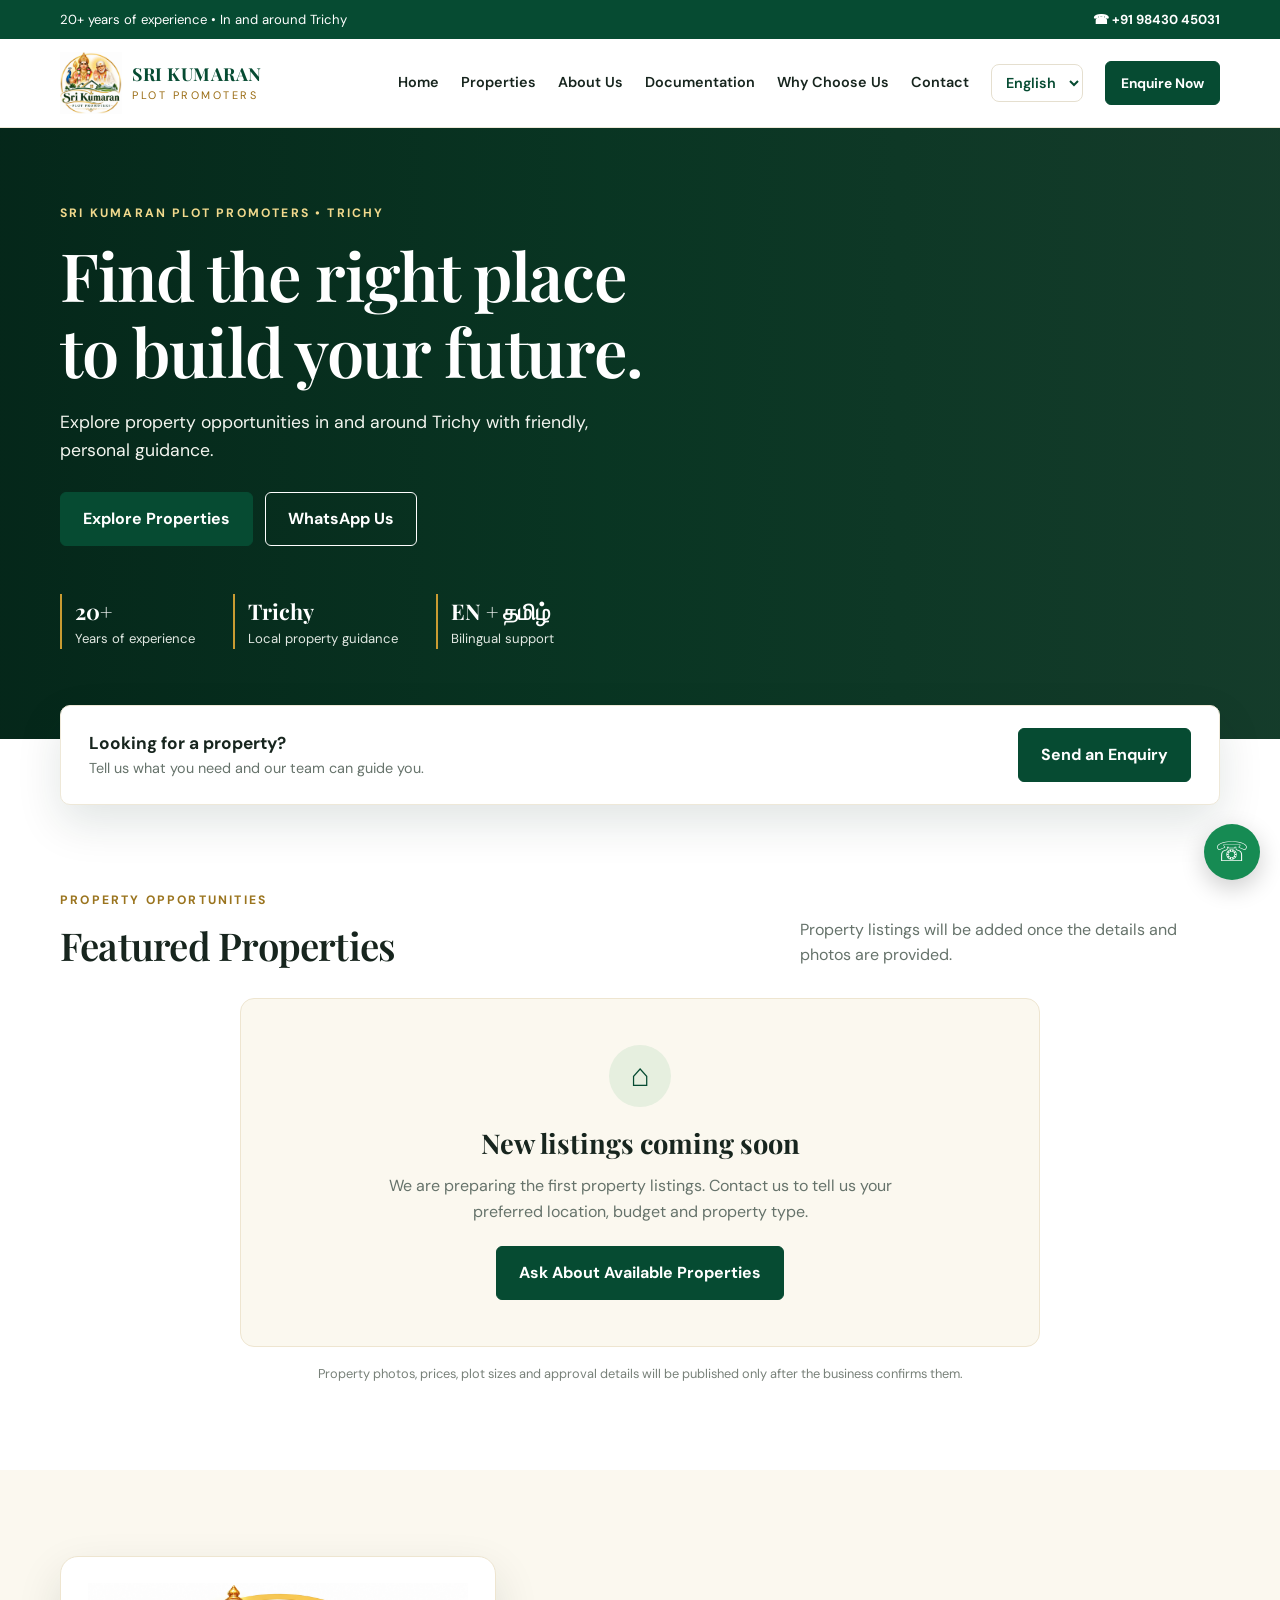
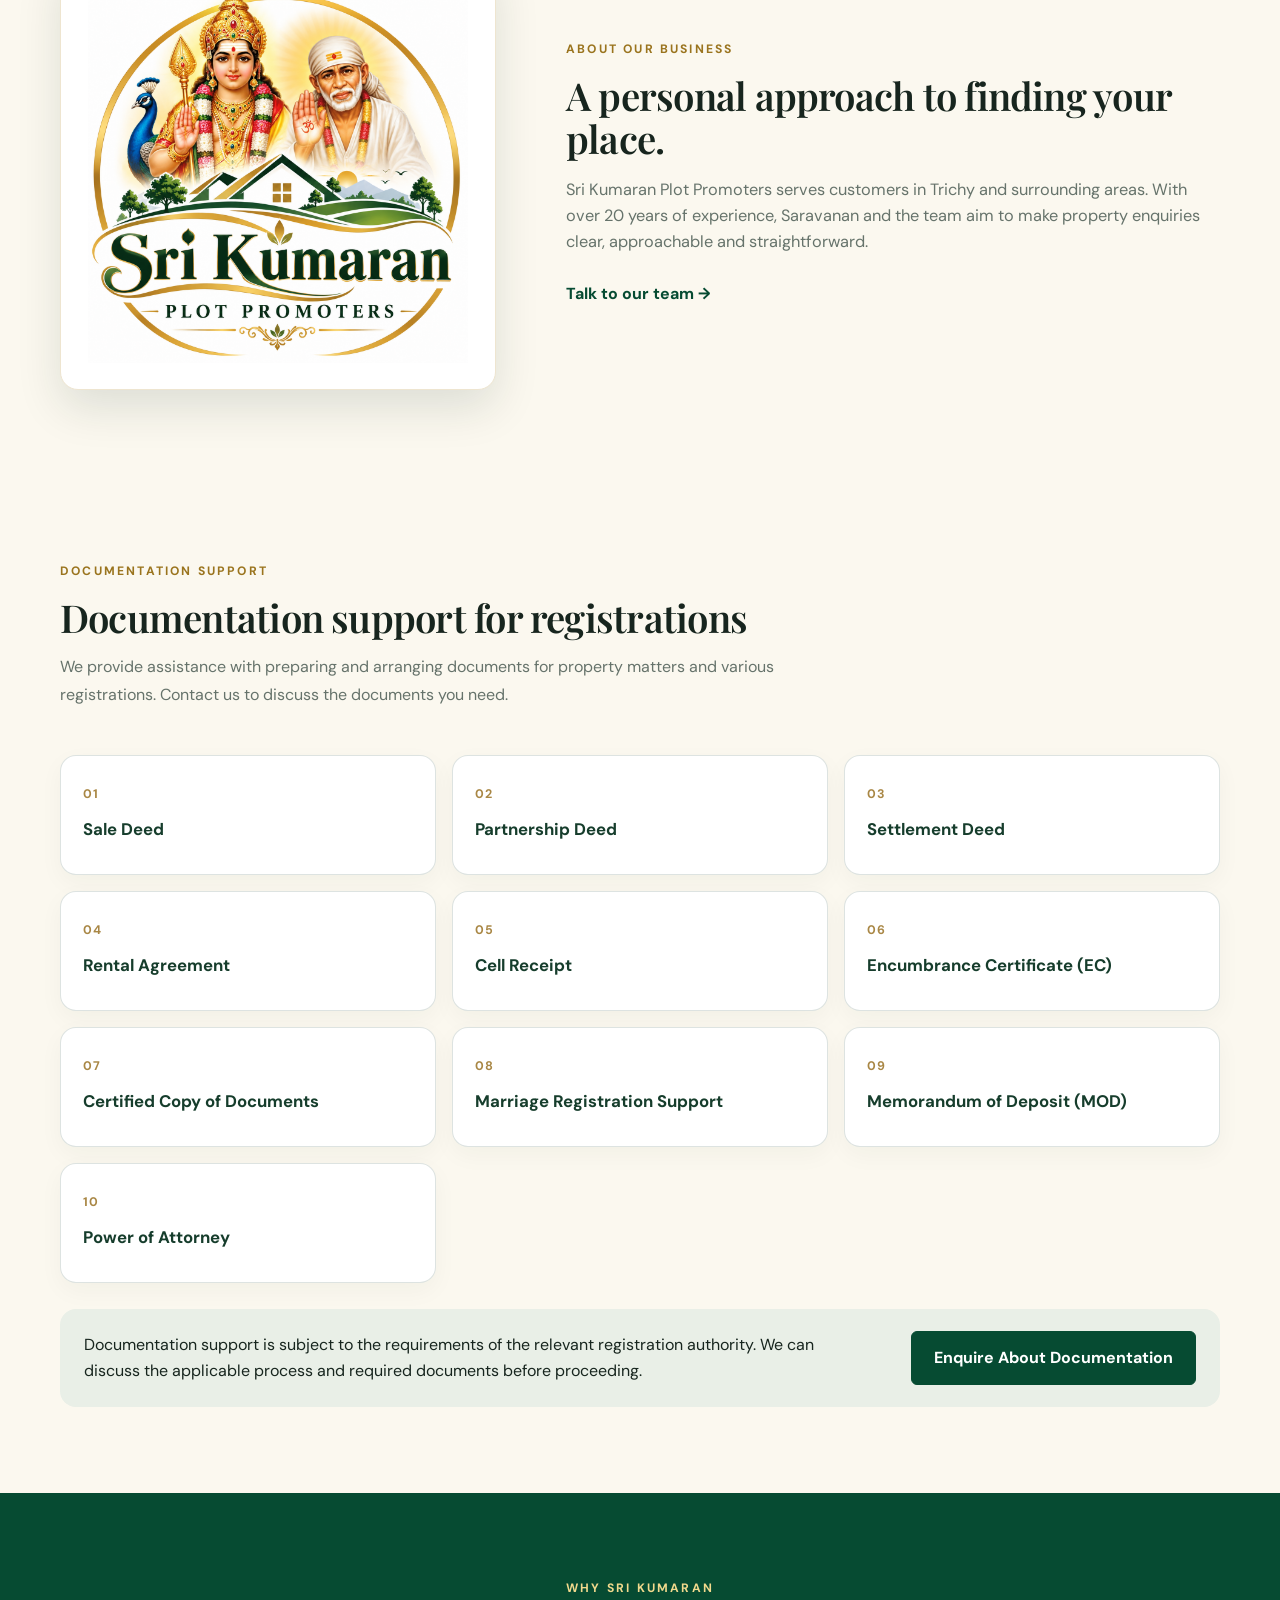
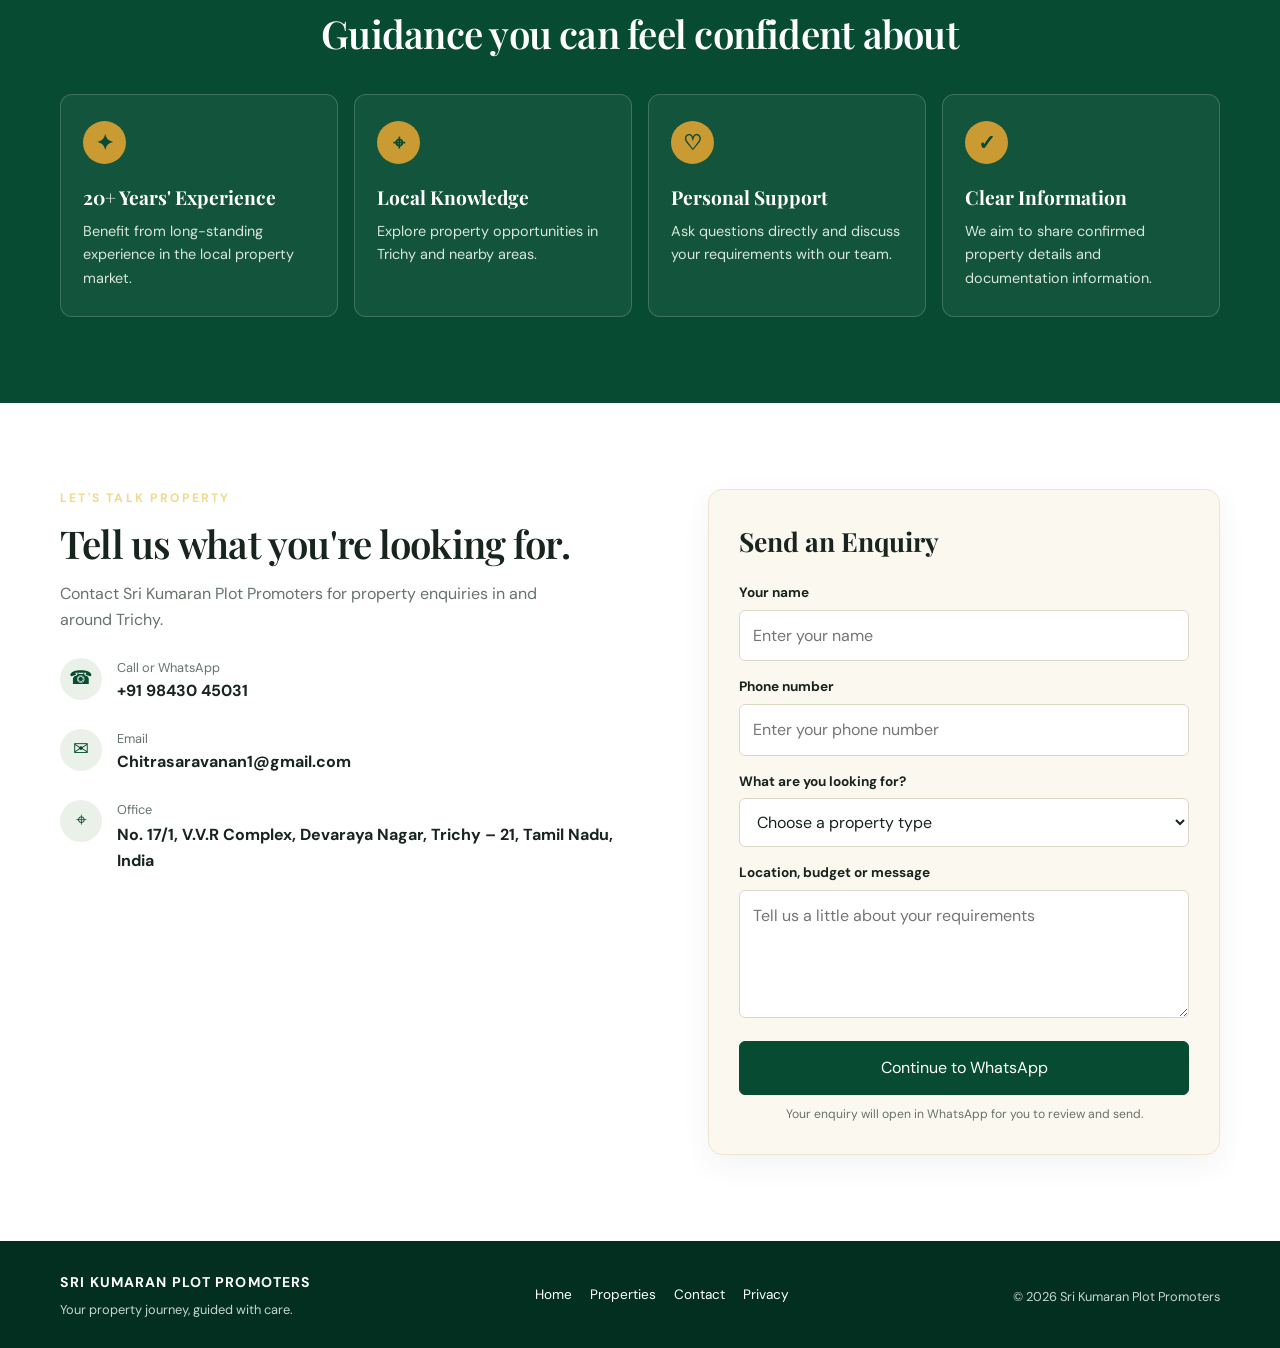
==== commit 14cc4ba7: "Update index.html" ====
--- a/index.html
+++ b/index.html
@@ -18,7 +18,7 @@
   <header class="site-header">
     <div class="container nav-wrap">
       <a class="brand" href="#home" aria-label="Sri Kumaran Plot Promoters home">
-        <img src="assets/logo.png" alt="Sri Kumaran Plot Promoters logo">
+        <img src="logo.png" alt="Sri Kumaran Plot Promoters logo">
         <span class="brand-copy"><strong>SRI KUMARAN</strong><small data-en="PLOT PROMOTERS" data-ta="மனைப் பிரிவுகள்">PLOT PROMOTERS</small></span>
       </a>
       <button class="menu-toggle" aria-label="Open menu" aria-expanded="false">☰</button>
@@ -85,11 +85,11 @@
 
     <section class="about-section section" id="about">
       <div class="container about-grid">
-        <div class="about-logo"><img src="assets/logo.png" alt="Sri Kumaran Plot Promoters emblem"></div>
+        <div class="about-logo"><img src="logo.png" alt="Sri Kumaran Plot Promoters emblem"></div>
         <div class="about-copy">
           <p class="eyebrow green" data-en="ABOUT OUR BUSINESS" data-ta="எங்கள் நிறுவனம் பற்றி">ABOUT OUR BUSINESS</p>
           <h2 data-en="A personal approach to finding your place." data-ta="உங்களுக்கான இடத்தைத் தேர்ந்தெடுக்க தனிப்பட்ட வழிகாட்டுதல்.">A personal approach to finding your place.</h2>
-          <p data-en="Sri Kumaran Plot Promoters serves customers in Trichy and surrounding areas. With over 20 years of experience, Arumugam and the team aim to make property enquiries clear, approachable and straightforward." data-ta="ஸ்ரீ குமரன் பிளாட் புரமோட்டர்ஸ் திருச்சி மற்றும் சுற்றுப்புறப் பகுதிகளில் வாடிக்கையாளர்களுக்கு சேவை செய்கிறது. 20 ஆண்டுகளுக்கும் மேலான அனுபவத்துடன், அருமுகம் மற்றும் குழுவினர் சொத்து விசாரணைகளை தெளிவாகவும் எளிமையாகவும் மேற்கொள்ள உதவுகின்றனர்.">Sri Kumaran Plot Promoters serves customers in Trichy and surrounding areas. With over 20 years of experience, Arumugam and the team aim to make property enquiries clear, approachable and straightforward.</p>
+          <p data-en="Sri Kumaran Plot Promoters serves customers in Trichy and surrounding areas. With over 20 years of experience, Saravanan and the team aim to make property enquiries clear, approachable and straightforward." data-ta="ஸ்ரீ குமரன் பிளாட் புரமோட்டர்ஸ் திருச்சி மற்றும் சுற்றுப்புறப் பகுதிகளில் வாடிக்கையாளர்களுக்கு சேவை செய்கிறது. 20 ஆண்டுகளுக்கும் மேலான அனுபவத்துடன், அருமுகம் மற்றும் குழுவினர் சொத்து விசாரணைகளை தெளிவாகவும் எளிமையாகவும் மேற்கொள்ள உதவுகின்றனர்.">Sri Kumaran Plot Promoters serves customers in Trichy and surrounding areas. With over 20 years of experience, Saravanan and the team aim to make property enquiries clear, approachable and straightforward.</p>
           <a class="text-link" href="#contact" data-en="Talk to our team →" data-ta="எங்கள் குழுவுடன் பேசுங்கள் →">Talk to our team →</a>
         </div>
       </div>
@@ -110,7 +110,7 @@
           <article class="document-card"><span class="document-number">02</span><h3 data-en="Partnership Deed" data-ta="கூட்டாண்மை பத்திரம்">Partnership Deed</h3></article>
           <article class="document-card"><span class="document-number">03</span><h3 data-en="Settlement Deed" data-ta="செட்டில்மெண்ட் பத்திரம்">Settlement Deed</h3></article>
           <article class="document-card"><span class="document-number">04</span><h3 data-en="Rental Agreement" data-ta="வாடகை ஒப்பந்தம்">Rental Agreement</h3></article>
-          <article class="document-card"><span class="document-number">05</span><h3 data-en="Sale Receipt (please confirm)" data-ta="விற்பனை ரசீது (உறுதிப்படுத்தவும்)">Sale Receipt (please confirm)</h3></article>
+          <article class="document-card"><span class="document-number">05</span><h3 data-en="Cell Receipt" data-ta="Cell Receipt">Cell Receipt</h3></article>
           <article class="document-card"><span class="document-number">06</span><h3 data-en="Encumbrance Certificate (EC)" data-ta="வில்லங்கச் சான்றிதழ் (EC)">Encumbrance Certificate (EC)</h3></article>
           <article class="document-card"><span class="document-number">07</span><h3 data-en="Certified Copy of Documents" data-ta="ஆவணங்களின் சான்றளிக்கப்பட்ட நகல்">Certified Copy of Documents</h3></article>
           <article class="document-card"><span class="document-number">08</span><h3 data-en="Marriage Registration Support" data-ta="திருமணப் பதிவு உதவி">Marriage Registration Support</h3></article>
--- a/styles.css
+++ b/styles.css
@@ -4,3 +4,66 @@
 @media(max-width:1000px){.nav-links{gap:12px}.brand{min-width:190px}.brand img{width:54px;height:54px}.brand-copy strong{font-size:.98rem}.feature-grid{grid-template-columns:repeat(2,1fr)}.contact-grid{gap:40px}}
 @media(max-width:780px){.topbar-inner{font-size:.75rem}.nav-wrap{min-height:74px}.menu-toggle{display:block}.nav-links{display:none;position:absolute;top:100%;left:0;right:0;background:#fff;padding:18px 22px 24px;border-bottom:1px solid #eee8d8;box-shadow:var(--shadow);flex-direction:column;align-items:stretch;gap:16px}.nav-links.open{display:flex}.nav-links .btn{text-align:center}.language-picker select{width:100%}.brand img{width:49px;height:49px}.hero{min-height:600px;background-position:58% center}.hero-content{padding:68px 0 82px}.hero-overlay{background:linear-gradient(90deg,rgba(3,37,24,.92),rgba(4,50,31,.68))}.hero-proof{gap:20px}.search-box{align-items:flex-start;flex-direction:column;padding:22px}.section{padding:64px 0}.section-heading{align-items:flex-start;flex-direction:column;gap:12px}.about-grid,.contact-grid{grid-template-columns:1fr;gap:34px}.about-logo img{max-width:260px}.feature-grid{gap:12px}.feature-card{padding:20px 16px}.footer-inner{align-items:flex-start;flex-direction:column}.footer-links{flex-wrap:wrap}}
 @media(max-width:480px){.container{width:min(100% - 28px,1160px)}.topbar-inner{align-items:flex-start;flex-direction:column;gap:2px}.brand-copy strong{font-size:.88rem}.brand-copy small{font-size:.57rem}.hero h1{font-size:2.55rem}.hero-text{font-size:1rem}.hero-actions .btn{width:100%}.hero-proof{display:grid;grid-template-columns:1fr 1fr;gap:16px}.hero-proof div:last-child{grid-column:1/-1}.feature-grid{grid-template-columns:1fr}.enquiry-form{padding:22px 18px}.footer-links{gap:12px}}
+
+
+/* Documentation support section */
+.documentation-section {
+  background: var(--cream, #f8f6ef);
+}
+.documentation-section .section-intro {
+  max-width: 760px;
+  color: var(--muted, #626b63);
+  line-height: 1.75;
+  margin-top: 14px;
+}
+.document-grid {
+  display: grid;
+  grid-template-columns: repeat(3, minmax(0, 1fr));
+  gap: 16px;
+  margin-top: 30px;
+}
+.document-card {
+  position: relative;
+  min-height: 120px;
+  padding: 24px 22px;
+  border: 1px solid rgba(19, 62, 43, 0.14);
+  border-radius: 16px;
+  background: #fff;
+  box-shadow: 0 8px 24px rgba(18, 45, 31, 0.04);
+}
+.document-number {
+  display: inline-block;
+  margin-bottom: 12px;
+  color: #a98745;
+  font-size: 0.78rem;
+  font-weight: 700;
+  letter-spacing: 0.12em;
+}
+.document-card h3 {
+  margin: 0;
+  color: #163d2c;
+  font-size: 1.05rem;
+  line-height: 1.45;
+}
+.documentation-note {
+  display: flex;
+  align-items: center;
+  justify-content: space-between;
+  gap: 24px;
+  margin-top: 26px;
+  padding: 22px 24px;
+  border-radius: 16px;
+  background: #e9efe7;
+}
+.documentation-note p {
+  margin: 0;
+  max-width: 780px;
+  line-height: 1.65;
+}
+@media (max-width: 900px) {
+  .document-grid { grid-template-columns: repeat(2, minmax(0, 1fr)); }
+}
+@media (max-width: 600px) {
+  .document-grid { grid-template-columns: 1fr; }
+  .documentation-note { align-items: flex-start; flex-direction: column; }
+}
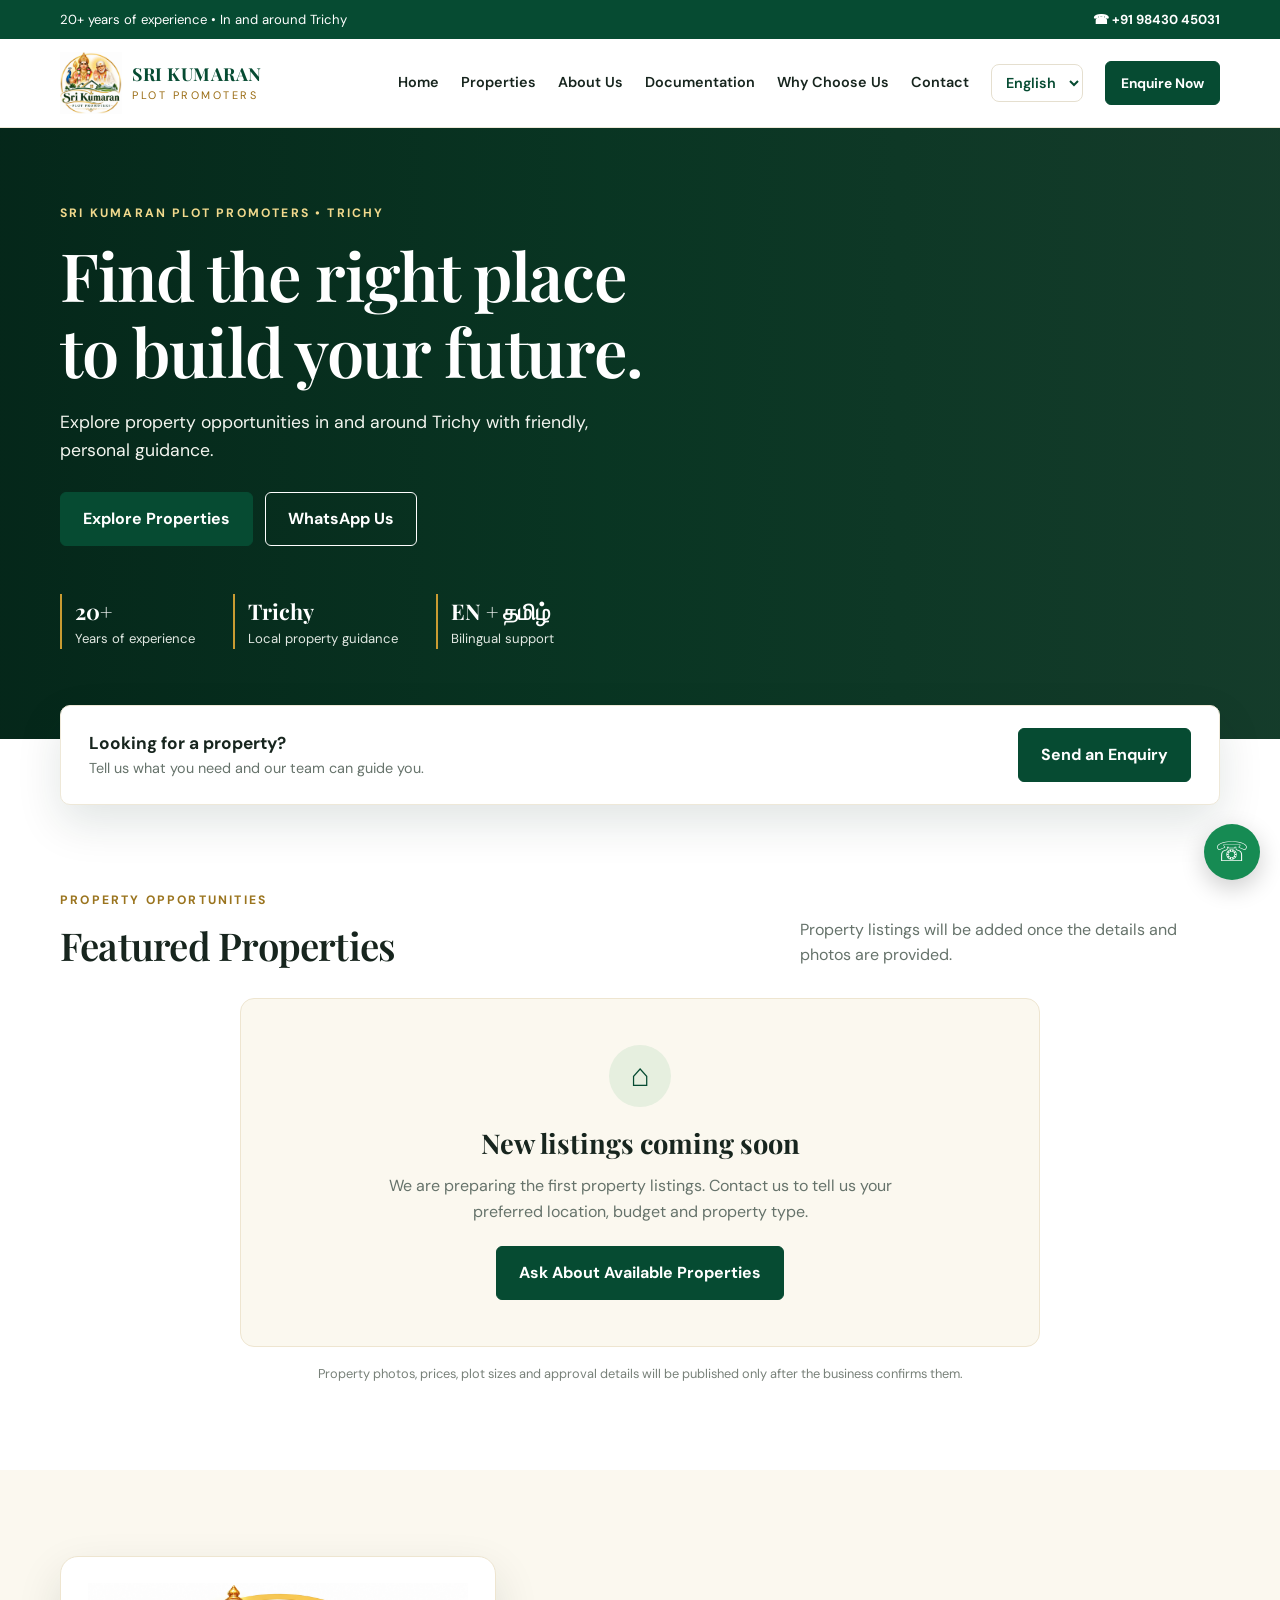
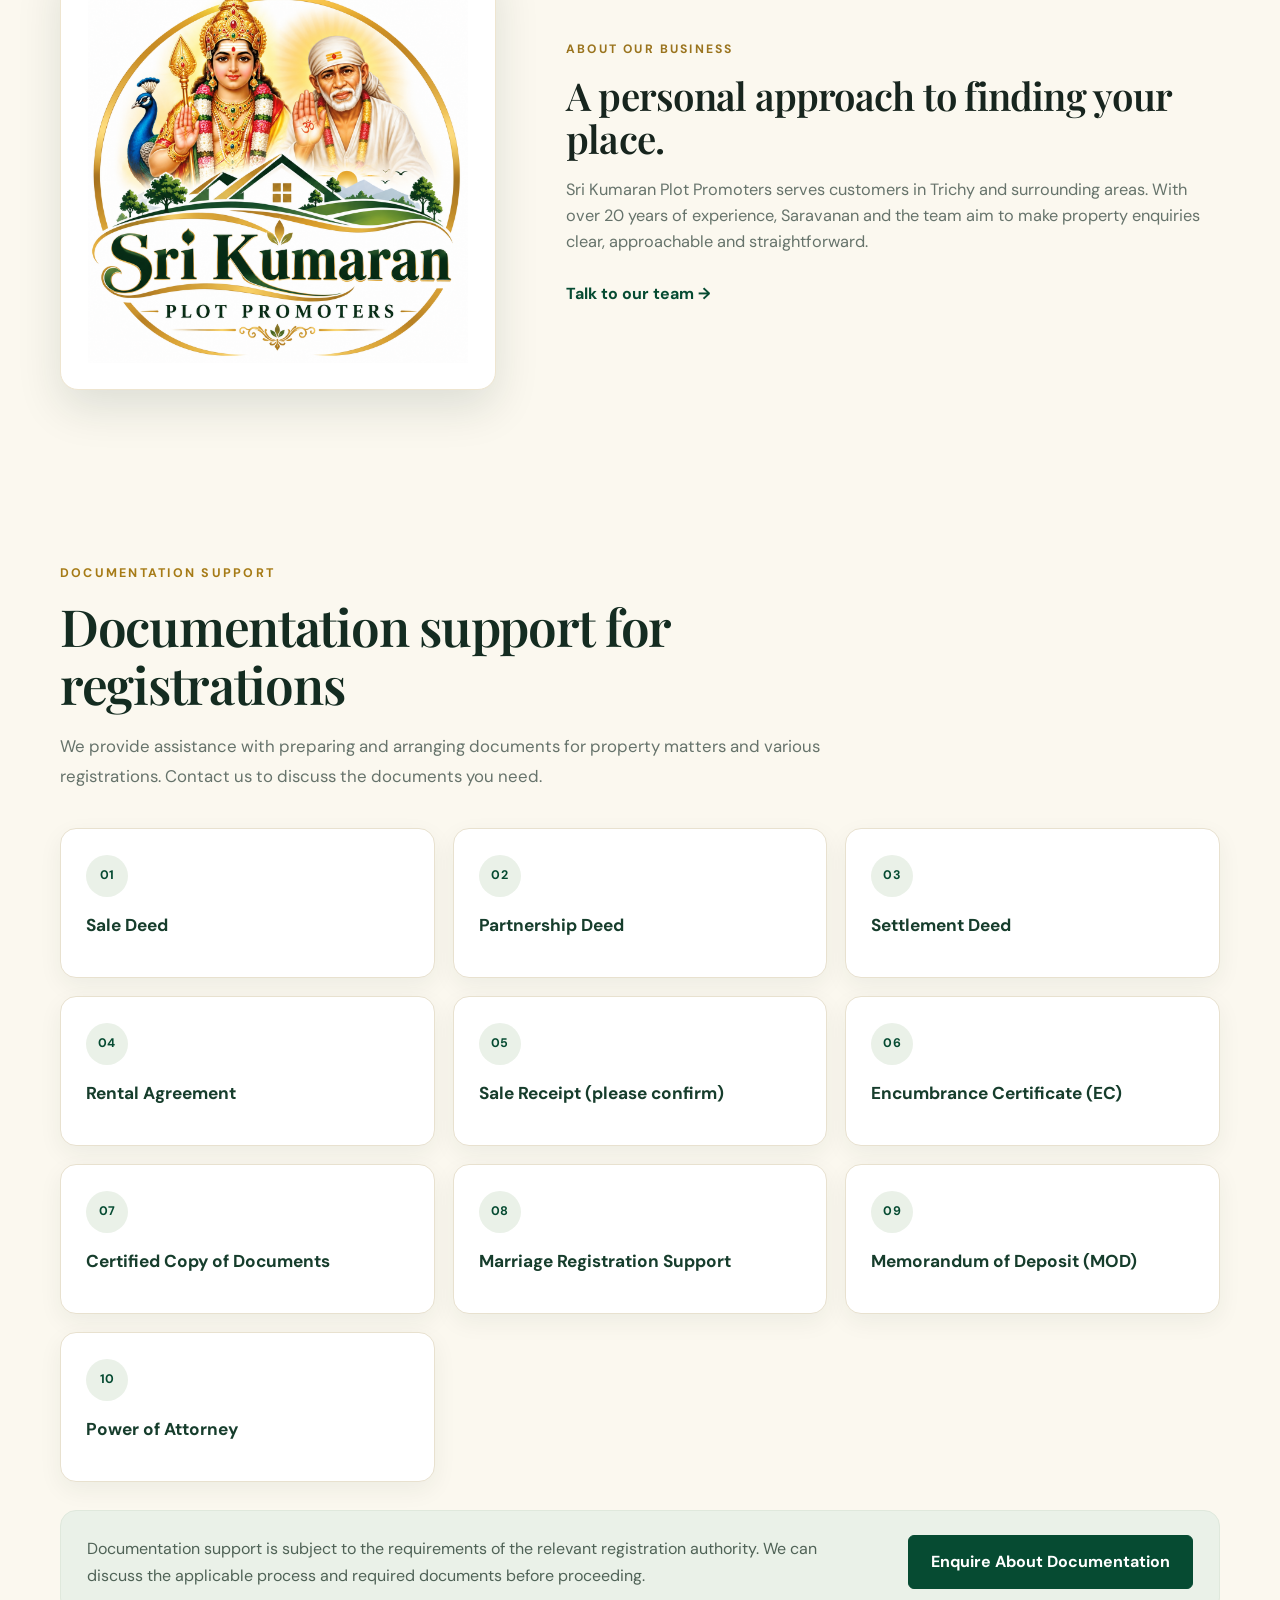
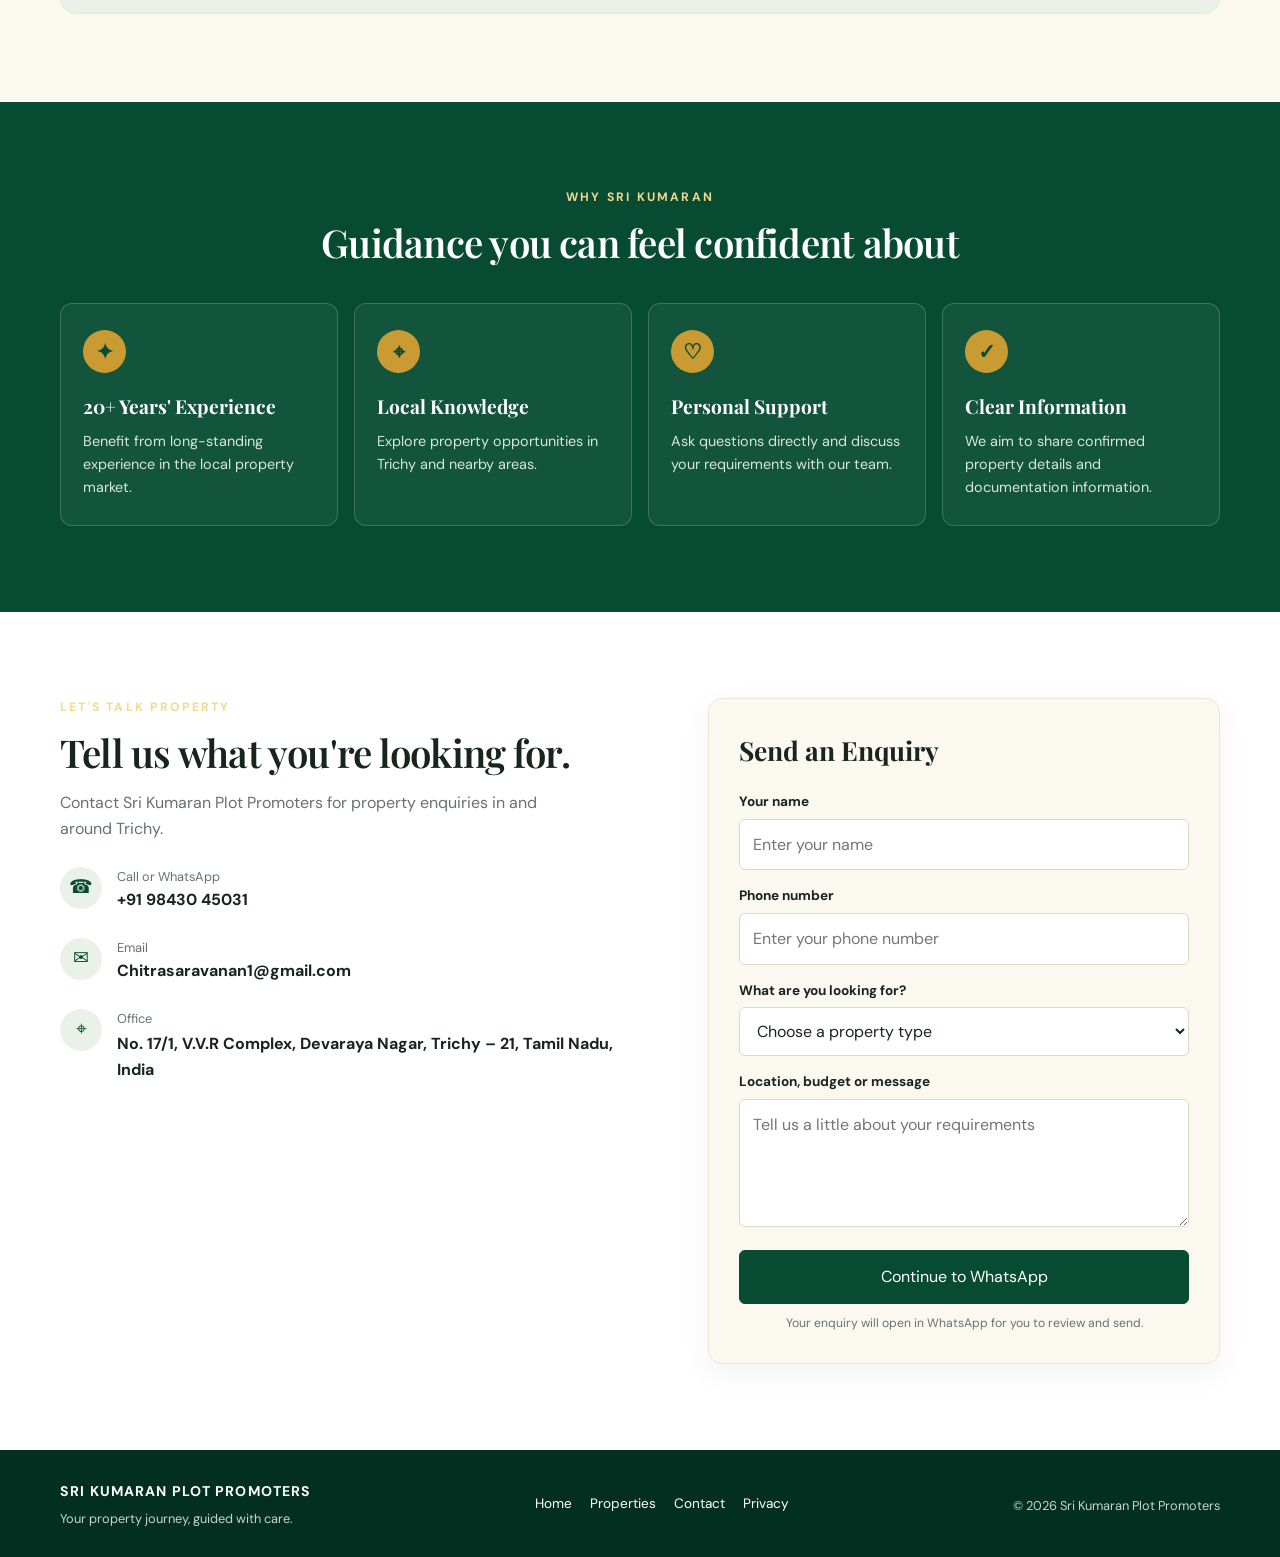
==== commit 924332b4: "Update index.html" ====
--- a/index.html
+++ b/index.html
@@ -89,7 +89,7 @@
         <div class="about-copy">
           <p class="eyebrow green" data-en="ABOUT OUR BUSINESS" data-ta="எங்கள் நிறுவனம் பற்றி">ABOUT OUR BUSINESS</p>
           <h2 data-en="A personal approach to finding your place." data-ta="உங்களுக்கான இடத்தைத் தேர்ந்தெடுக்க தனிப்பட்ட வழிகாட்டுதல்.">A personal approach to finding your place.</h2>
-          <p data-en="Sri Kumaran Plot Promoters serves customers in Trichy and surrounding areas. With over 20 years of experience, Saravanan and the team aim to make property enquiries clear, approachable and straightforward." data-ta="ஸ்ரீ குமரன் பிளாட் புரமோட்டர்ஸ் திருச்சி மற்றும் சுற்றுப்புறப் பகுதிகளில் வாடிக்கையாளர்களுக்கு சேவை செய்கிறது. 20 ஆண்டுகளுக்கும் மேலான அனுபவத்துடன், அருமுகம் மற்றும் குழுவினர் சொத்து விசாரணைகளை தெளிவாகவும் எளிமையாகவும் மேற்கொள்ள உதவுகின்றனர்.">Sri Kumaran Plot Promoters serves customers in Trichy and surrounding areas. With over 20 years of experience, Saravanan and the team aim to make property enquiries clear, approachable and straightforward.</p>
+          <p data-en="Sri Kumaran Plot Promoters serves customers in Trichy and surrounding areas. With over 20 years of experience, Saravanan and the team aim to make property enquiries clear, approachable and straightforward." data-ta="ஸ்ரீ குமரன் பிளாட் புரமோட்டர்ஸ் திருச்சி மற்றும் சுற்றுப்புறப் பகுதிகளில் வாடிக்கையாளர்களுக்கு சேவை செய்கிறது. 20 ஆண்டுகளுக்கும் மேலான அனுபவத்துடன், அருமுகம் மற்றும் குழுவினர் சொத்து விசாரணைகளை தெளிவாகவும் எளிமையாகவும் மேற்கொள்ள உதவுகின்றனர்.">Sri Kumaran Plot Promoters serves customers in Trichy and surrounding areas. With over 20 years of experience, Arumugam and the team aim to make property enquiries clear, approachable and straightforward.</p>
           <a class="text-link" href="#contact" data-en="Talk to our team →" data-ta="எங்கள் குழுவுடன் பேசுங்கள் →">Talk to our team →</a>
         </div>
       </div>
@@ -110,7 +110,7 @@
           <article class="document-card"><span class="document-number">02</span><h3 data-en="Partnership Deed" data-ta="கூட்டாண்மை பத்திரம்">Partnership Deed</h3></article>
           <article class="document-card"><span class="document-number">03</span><h3 data-en="Settlement Deed" data-ta="செட்டில்மெண்ட் பத்திரம்">Settlement Deed</h3></article>
           <article class="document-card"><span class="document-number">04</span><h3 data-en="Rental Agreement" data-ta="வாடகை ஒப்பந்தம்">Rental Agreement</h3></article>
-          <article class="document-card"><span class="document-number">05</span><h3 data-en="Cell Receipt" data-ta="Cell Receipt">Cell Receipt</h3></article>
+          <article class="document-card"><span class="document-number">05</span><h3 data-en="Sale Receipt (please confirm)" data-ta="விற்பனை ரசீது (உறுதிப்படுத்தவும்)">Sale Receipt (please confirm)</h3></article>
           <article class="document-card"><span class="document-number">06</span><h3 data-en="Encumbrance Certificate (EC)" data-ta="வில்லங்கச் சான்றிதழ் (EC)">Encumbrance Certificate (EC)</h3></article>
           <article class="document-card"><span class="document-number">07</span><h3 data-en="Certified Copy of Documents" data-ta="ஆவணங்களின் சான்றளிக்கப்பட்ட நகல்">Certified Copy of Documents</h3></article>
           <article class="document-card"><span class="document-number">08</span><h3 data-en="Marriage Registration Support" data-ta="திருமணப் பதிவு உதவி">Marriage Registration Support</h3></article>
--- a/styles.css
+++ b/styles.css
@@ -67,3 +67,135 @@
   .document-grid { grid-template-columns: 1fr; }
   .documentation-note { align-items: flex-start; flex-direction: column; }
 }
+/* Sri Kumaran Plot Promoters — Documentation cards style fix
+   Copy this entire file and APPEND it to the VERY END of styles.css in GitHub. */
+
+.documentation-section {
+  background: #fbf8ef !important;
+  padding: 88px 0 !important;
+}
+
+.documentation-section .container {
+  width: min(1160px, calc(100% - 40px)) !important;
+  margin: 0 auto !important;
+}
+
+.documentation-section .section-heading {
+  display: block !important;
+  margin-bottom: 34px !important;
+}
+
+.documentation-section .eyebrow {
+  color: #a67b16 !important;
+  font-size: .78rem !important;
+  font-weight: 700 !important;
+  letter-spacing: .18em !important;
+  margin: 0 0 14px !important;
+}
+
+.documentation-section h2 {
+  color: #142c21 !important;
+  font-family: 'Playfair Display', Georgia, serif !important;
+  font-size: clamp(2rem, 4vw, 3.25rem) !important;
+  line-height: 1.12 !important;
+  letter-spacing: -.025em !important;
+  margin: 0 !important;
+  max-width: 900px !important;
+}
+
+.documentation-section .section-intro {
+  color: #66736b !important;
+  font-size: 1.05rem !important;
+  line-height: 1.8 !important;
+  max-width: 800px !important;
+  margin: 18px 0 0 !important;
+}
+
+.documentation-section .document-grid {
+  display: grid !important;
+  grid-template-columns: repeat(3, minmax(0, 1fr)) !important;
+  gap: 18px !important;
+  margin-top: 36px !important;
+}
+
+.documentation-section .document-card {
+  display: flex !important;
+  flex-direction: column !important;
+  justify-content: flex-start !important;
+  gap: 8px !important;
+  min-height: 150px !important;
+  padding: 26px 25px !important;
+  background: #fff !important;
+  border: 1px solid #e8e1cf !important;
+  border-radius: 16px !important;
+  box-shadow: 0 8px 24px rgba(18, 45, 31, .06) !important;
+  transition: transform .2s ease, box-shadow .2s ease, border-color .2s ease !important;
+}
+
+.documentation-section .document-card:hover {
+  transform: translateY(-4px) !important;
+  border-color: #c99b32 !important;
+  box-shadow: 0 14px 30px rgba(18, 45, 31, .11) !important;
+}
+
+.documentation-section .document-number {
+  display: inline-flex !important;
+  align-items: center !important;
+  justify-content: center !important;
+  width: 42px !important;
+  height: 42px !important;
+  margin: 0 0 8px !important;
+  border-radius: 50% !important;
+  background: #eaf1e8 !important;
+  color: #064b32 !important;
+  font-size: .78rem !important;
+  font-weight: 700 !important;
+  letter-spacing: .04em !important;
+}
+
+.documentation-section .document-card h3 {
+  margin: 0 !important;
+  color: #163d2c !important;
+  font-size: 1.08rem !important;
+  font-weight: 700 !important;
+  line-height: 1.45 !important;
+}
+
+.documentation-section .documentation-note {
+  display: flex !important;
+  align-items: center !important;
+  justify-content: space-between !important;
+  gap: 24px !important;
+  margin-top: 28px !important;
+  padding: 24px 26px !important;
+  border: 1px solid #dfe8dc !important;
+  border-radius: 16px !important;
+  background: #eaf1e8 !important;
+}
+
+.documentation-section .documentation-note p {
+  color: #4f6256 !important;
+  margin: 0 !important;
+  max-width: 760px !important;
+  line-height: 1.7 !important;
+}
+
+.documentation-section .documentation-note .btn {
+  flex-shrink: 0 !important;
+  white-space: nowrap !important;
+}
+
+@media (max-width: 900px) {
+  .documentation-section .document-grid {
+    grid-template-columns: repeat(2, minmax(0, 1fr)) !important;
+  }
+}
+
+@media (max-width: 600px) {
+  .documentation-section { padding: 60px 0 !important; }
+  .documentation-section .container { width: calc(100% - 30px) !important; }
+  .documentation-section .document-grid { grid-template-columns: 1fr !important; gap: 13px !important; }
+  .documentation-section .document-card { min-height: auto !important; padding: 22px !important; }
+  .documentation-section .documentation-note { align-items: flex-start !important; flex-direction: column !important; }
+  .documentation-section .documentation-note .btn { white-space: normal !important; }
+}
